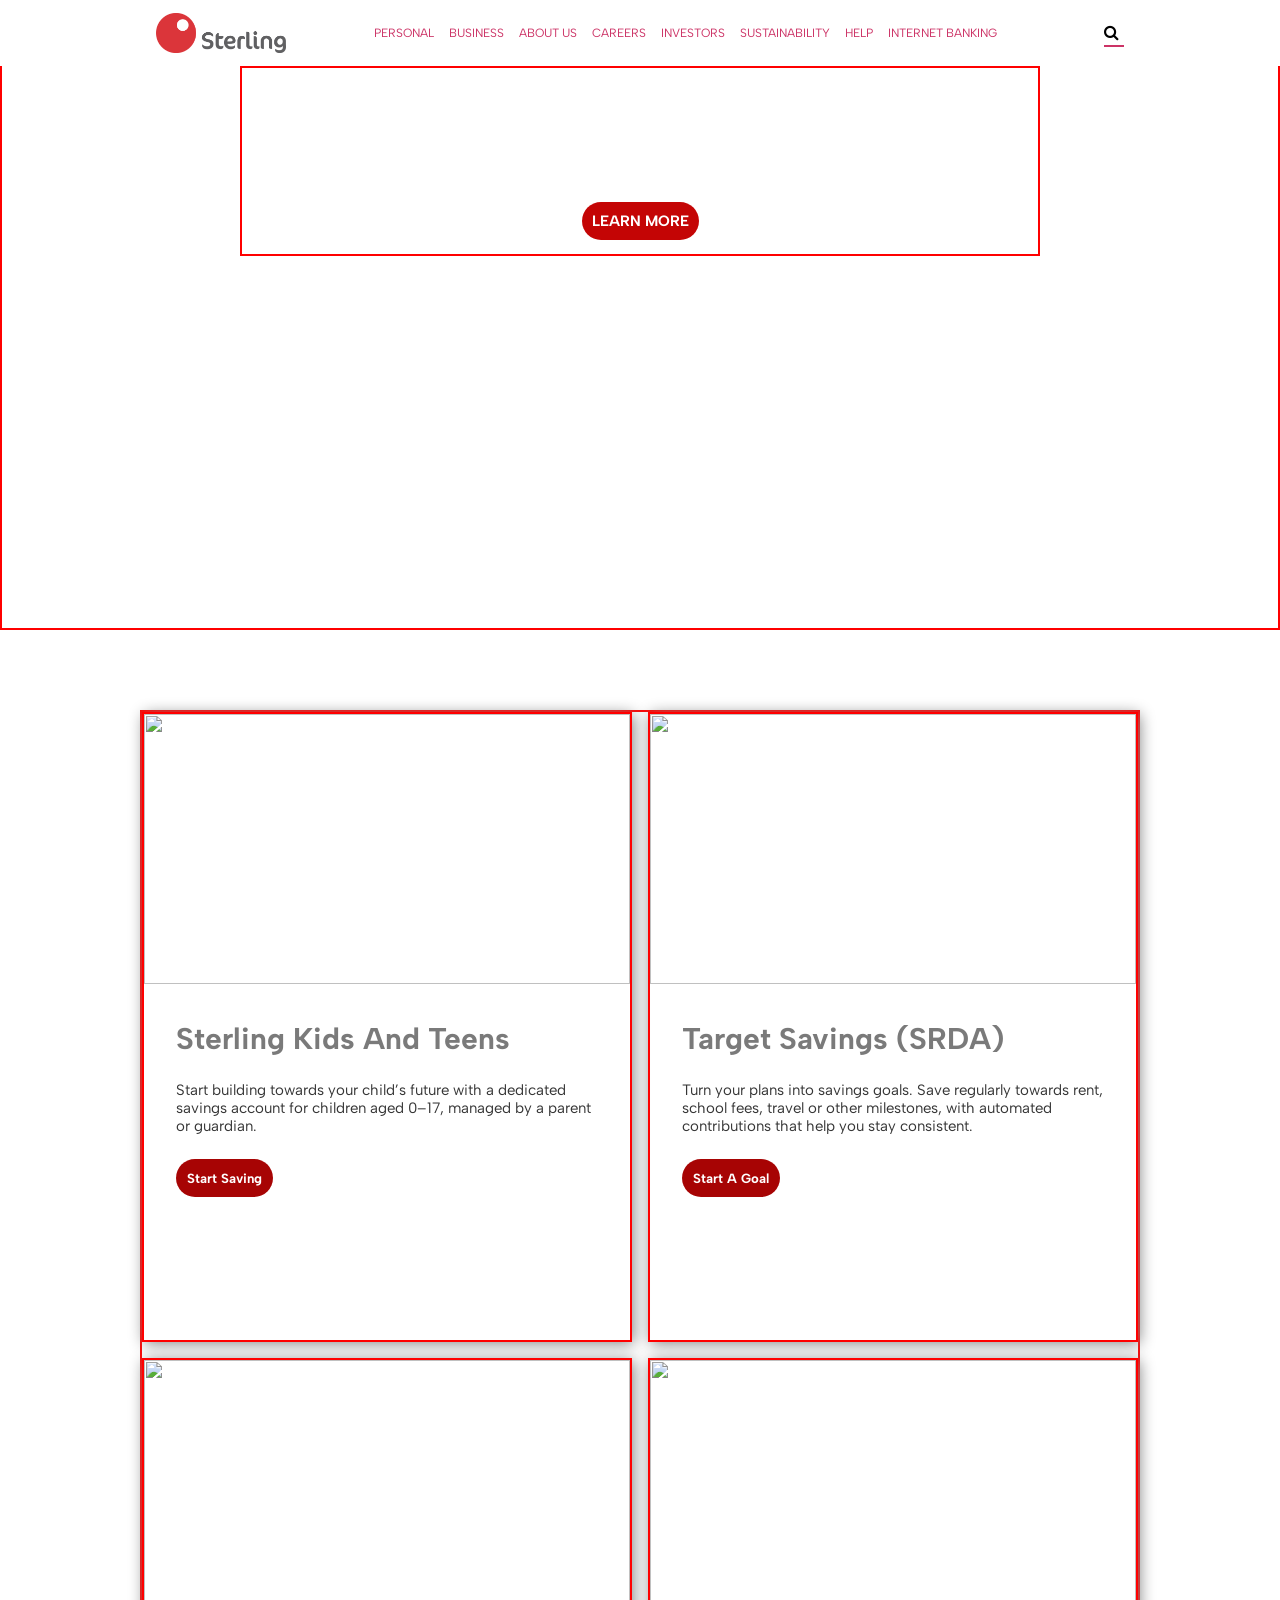
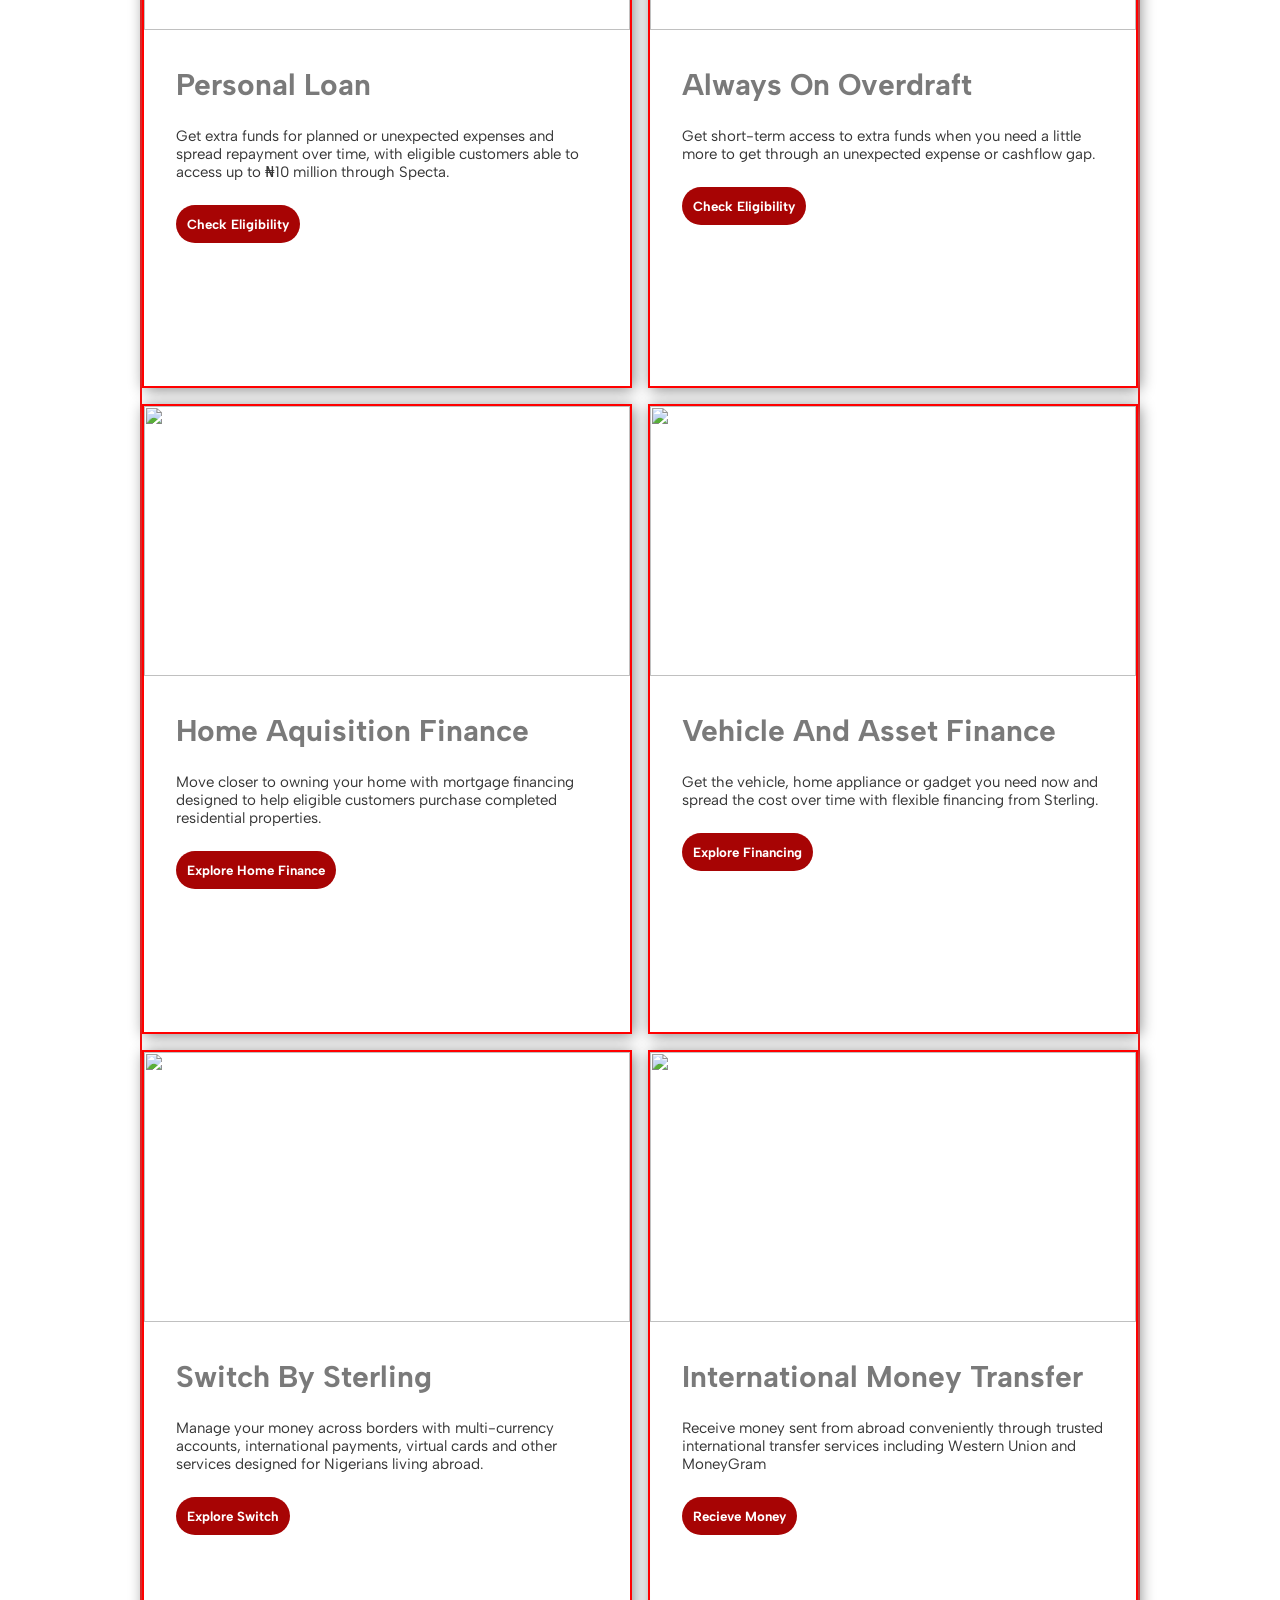
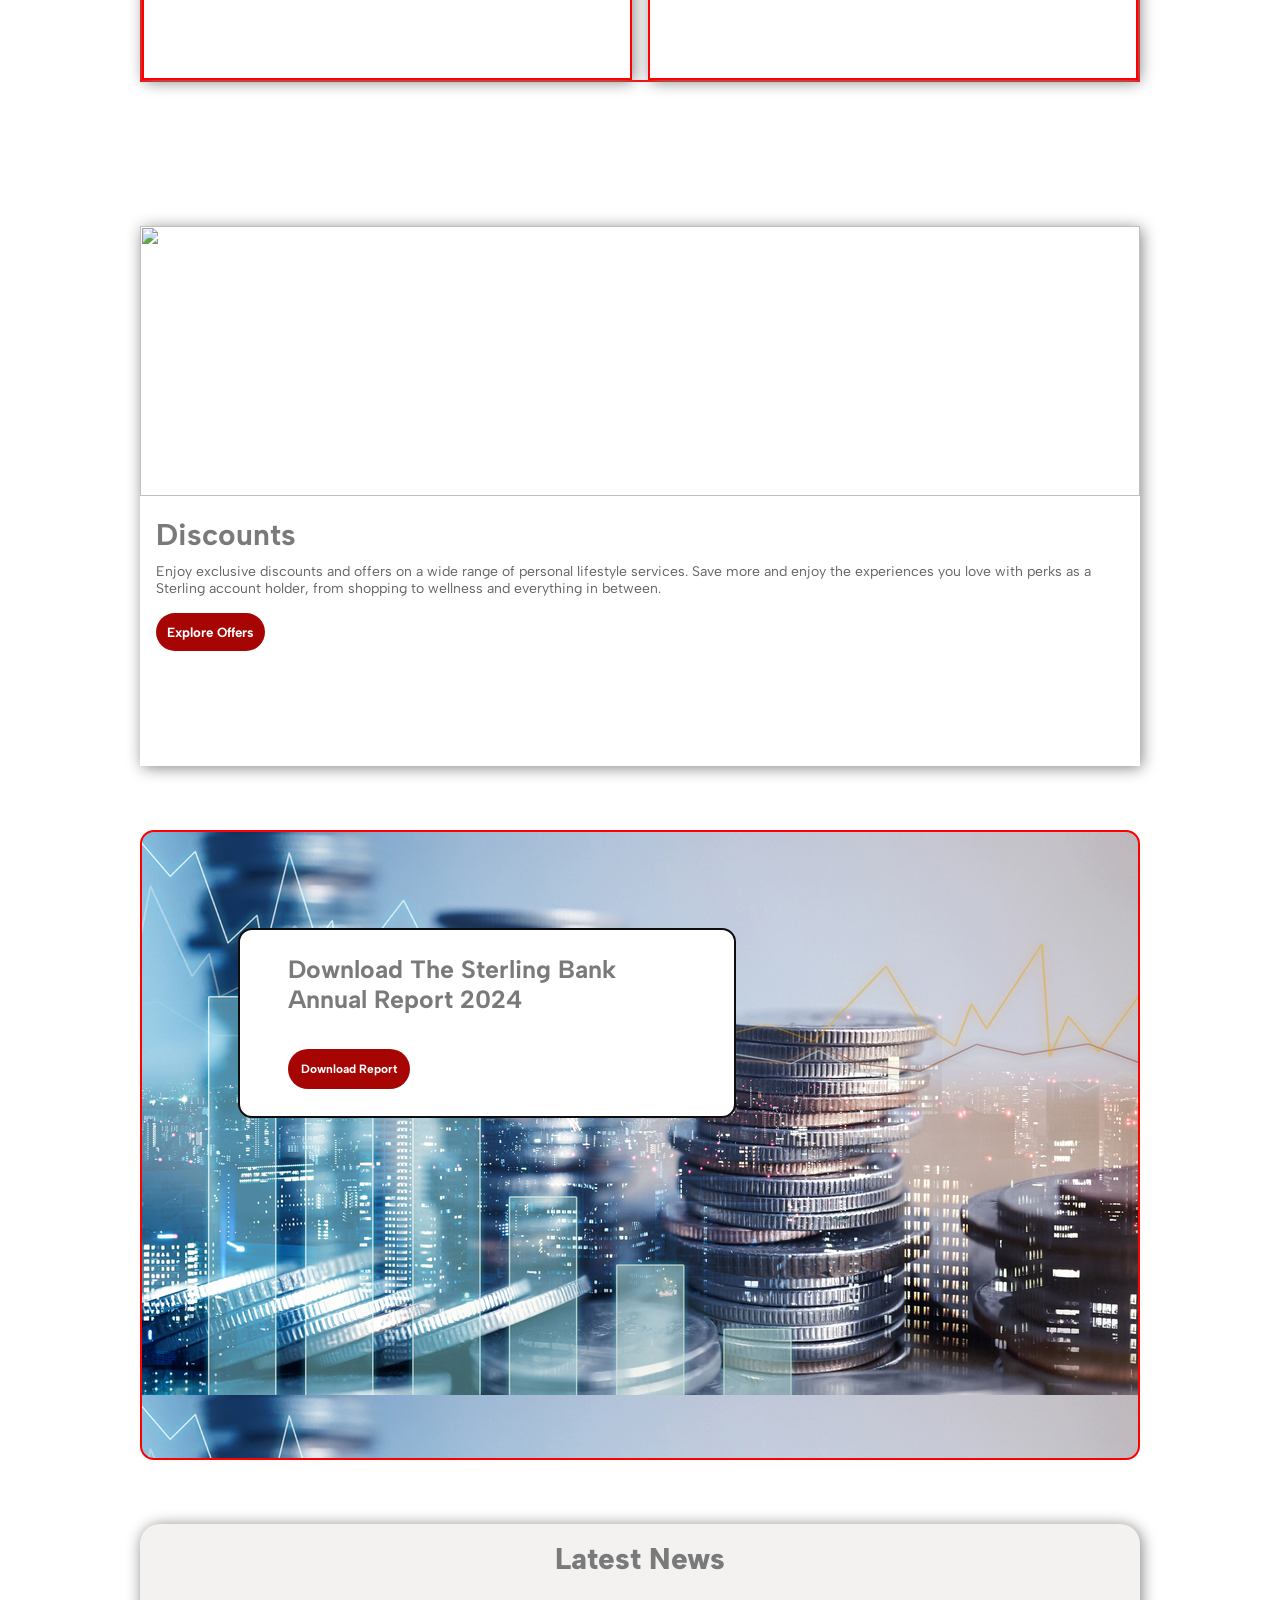
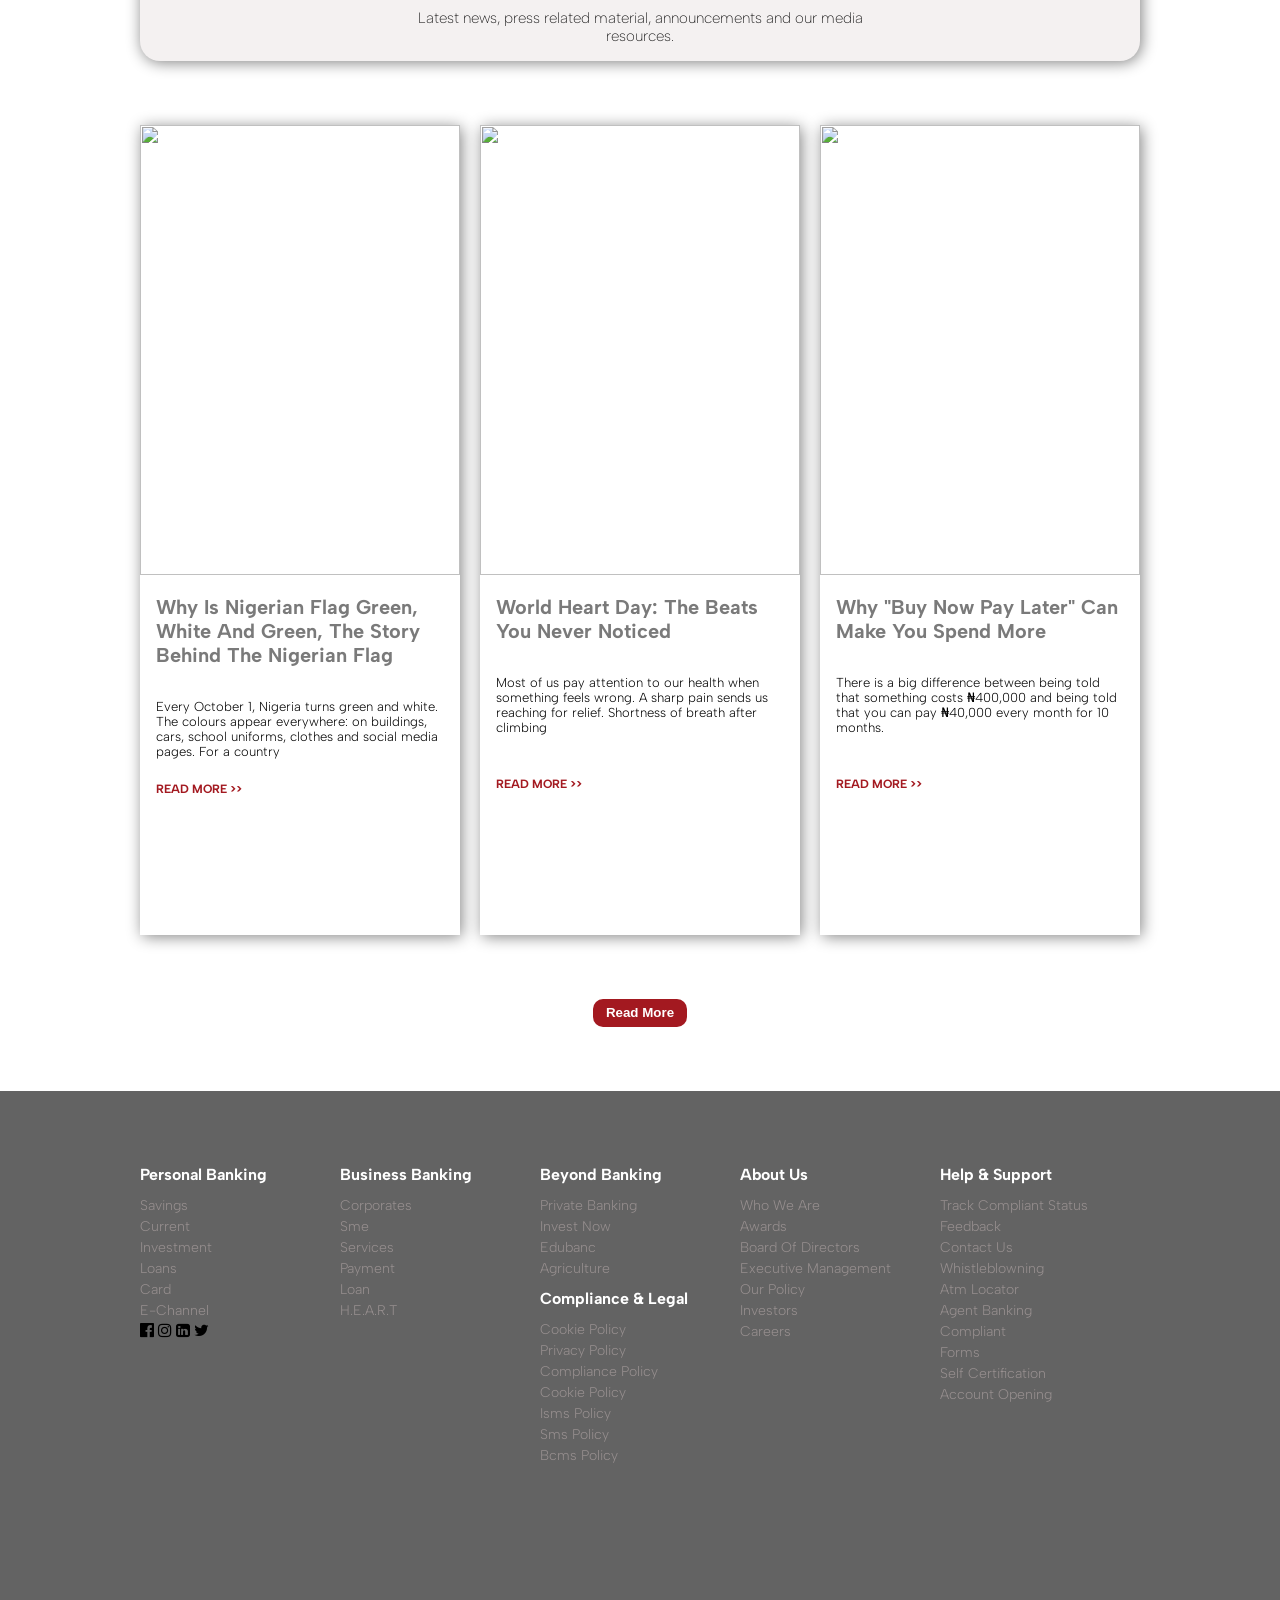
==== personal.html @ a0faf755 "updated" ====
<!DOCTYPE html>
<html lang="en">
<head>
    <meta charset="UTF-8">
    <meta name="viewport" content="width=device-width, initial-scale=1.0">
    <title>Personal</title>
    <link rel="stylesheet" href="styles.css">
    <link rel="stylesheet" href="https://cdnjs.cloudflare.com/ajax/libs/font-awesome/4.7.0/css/font-awesome.min.css">
</head>
<body>
    <!-- navbar -->

    
    <nav>
        <div class="innerNav genLayout">
            <img src="./image/SterlingLogo-2048x631.png" alt="logo">

            <!-- harmburger code -->
            <label for="toggle" class="hamburger">&#9776;</label>
            <input type="checkbox" id="toggle">

            <div class="nav-right">

                <div class="navItems">
                    <a href="personal.html">personal</a>
                    <a href="#">business</a>
                    <a href="#">about us</a>
                    <a href="#">careers</a>
                    <a href="#">investors</a>
                    <a href="#">sustainability</a>
                    <a href="#">help</a>
                    <a href="#">internet banking</a>
                </div>

                <div class="search">
                    <i class="fa fa-search" aria-hidden="true"></i>
                    <input type="search">
                </div>

            </div>
        </div>
    </nav>
    <!-- main -->


   <section class="secOne">

     <div class="heroOne genLayout">
        <div class="heroOneContent">
           <h1>enjoy the simple life</h1>
           <p>your banking experience should be quick,<br>
             convenient and secure</p>

           <button>learn more</button>
        </div>

       
    </div>

   </section>

   <section class="secTwo">

    <div class="cardOPtions genLayout cast">

        <div class="card">
            <img src="https://sterling.ng/wp-content/uploads/2025/07/iCANSave.jpg" alt="">

            <div class="cardContent">
                <h3>sterling kids and teens</h3>

                <p>Start building towards your child’s future with a dedicated savings account for children aged 0–17, managed by a parent or guardian.</p>

                <button>start saving</button>
            </div>

        </div>

        <div class="card">
            <img src="https://sterling.ng/wp-content/uploads/2026/03/Transparent_savings_jar_with_coins_e970bd3928.jpeg" alt="">
            
            <div class="cardContent">
                <h3>target savings (SRDA)</h3>

                <p>Turn your plans into savings goals. Save regularly towards rent, school fees, travel or other milestones, with automated contributions that help you stay consistent.</p>

                <button>start a goal</button>
            </div>

        </div>

        <div class="card">
            <img src="https://sterling.ng/wp-content/uploads/2026/01/Frame-11-2.jpg" alt="">
            <div class="cardContent">
                <h3>personal loan</h3>

                <p>Get extra funds for planned or unexpected expenses and spread repayment over time, with eligible customers able to access up to ₦10 million through Specta.</p>

                <button>check eligibility</button>
            </div>

        </div>

        <div class="card">
            <img src="https://sterling.ng/wp-content/uploads/2025/04/d1.jpg" alt="">
            <div class="cardContent">
                <h3>always on overdraft</h3>

                <p>Get short-term access to extra funds when you need a little more to get through an unexpected expense or cashflow gap.</p>

                <button>check eligibility</button>
            </div>

        </div>

        <div class="card">
            <img src="https://sterling.ng/wp-content/uploads/2026/02/Whisk_309e7799d90e428a4ab41340d50c246bdr.jpeg" alt="">
            <div class="cardContent">
                <h3>home aquisition finance</h3>

                <p>Move closer to owning your home with mortgage financing designed to help eligible customers purchase completed residential properties.</p>

                <button>explore home finance</button>
            </div>

        </div>

        <div class="card">
            <img src="https://sterling.ng/wp-content/uploads/2026/08/Commercial_banner_home_appliance%E2%80%A6_202608031540.jpeg" alt="">
            <div class="cardContent">
                <h3>vehicle and asset finance</h3>

                <p>Get the vehicle, home appliance or gadget you need now and spread the cost over time with flexible financing from Sterling.</p>

                <button>explore financing</button>
            </div>

        </div>

        <div class="card">
            <img src="https://sterling.ng/wp-content/uploads/2020/09/Switch-sterling-1536x1111.jpg" alt="">
            <div class="cardContent">
                <h3>switch by sterling</h3>

                <p>Manage your money across borders with multi-currency accounts, international payments, virtual cards and other services designed for Nigerians living abroad.</p>

                <button>explore switch</button>
            </div>

        </div>

        <div class="card">
            <img src="https://sterling.ng/wp-content/uploads/2020/05/diaspora_img-01.jpg" alt="">
            <div class="cardContent">
                <h3>international money transfer</h3>
                <p>Receive money sent from abroad conveniently through trusted international transfer services including Western Union and MoneyGram</p>

                <button>recieve money</button>
            </div>

        </div>


    </div>

   </section>

   <section class="secThree">

    <div class="singleCard genLayout">

        <img src="https://sterling.ng/wp-content/uploads/2024/10/shutterstock_2067399263-1-2048x974.jpg" alt="">

        <div class="singleCardContent">
            <h3>discounts</h3>
            <p>Enjoy exclusive discounts and offers on a wide range of personal lifestyle services. Save more and enjoy the experiences you love with perks as a Sterling account holder, from shopping to wellness and everything in between.</p>

            <button>explore offers</button>
        </div>
    </div>
   </section>
    
    <section class="secFour">

            <div class="secFourContent">

                <h2>download the sterling bank <br> annual report 2024</h2>

               <button>download report</button>

            </div> 
        
    </section>

    <section class="secFive">
        <div class="secFiveContent genLayout">
            <h3>latest news</h3>

            <p>Latest news, press related material, announcements and our media <br> resources.</p>

        </div>
    </section>

    <section class="secSix">
        <div class="gridContainer genLayout">
            <div class="gridCard">

                <img src="https://sterling.ng/wp-content/uploads/2026/10/Why-Is-Nigerias-Flag-Green-White-and-Green-The-Story-Behind-the-Nigerian-Flag.png" alt="">

                <div class="gridCardContent">
                    <h3>why is nigerian flag green, white and green, the story behind the nigerian flag</h3>

                    <p>Every October 1, Nigeria turns green and white. The colours appear everywhere: on buildings, cars, school uniforms, clothes and social media pages. For a country</p><br>

                    <a href="">read more >></a>

                </div>
            </div>

            <div class="gridCard">

                <img src="https://sterling.ng/wp-content/uploads/2026/09/World-Heart-Day-The-Beats-You-Never-Notice.png" alt="">

                <div class="gridCardContent">
                    <h3>world heart day: the beats you never noticed</h3>

                    <p>Most of us pay attention to our health when something feels wrong. A sharp pain sends us reaching for relief. Shortness of breath after climbing</p><br><br>

                    <a href="">read more >></a>

                </div>
            </div>

            <div class="gridCard">

                <img src="https://sterling.ng/wp-content/uploads/2026/09/Smartphone-laptop-and-sneakers-displayed-on-stacked-payment-layers-representing-how-multiple-Buy-Now-Pay-Later-instalments-can-add-up-over-time.png" alt="">

                <div class="gridCardContent">
                    <h3>why "buy now pay later" can make you spend more</h3>

                    <p>There is a big difference between being told that something costs ₦400,000 and being told that you can pay ₦40,000 every month for 10 months.</p><br><br>

                    <a href="">read more >></a>

                </div>
            </div>

              
        </div>

                <div class="button">
                     
                    <button>read more</button>


                </div>
        
    </section>

    <footer class="footerr">

        <div class="footerrContainer genLayout">

            <div class="footerContent">
                <h4>personal banking</h4>

                <a href="">savings</a>
                <a href="">current</a>
                <a href="">investment</a>
                <a href="">loans</a>
                <a href="">card</a>
                <a href="">e-channel</a>
                        <div class="icon">
                            <span><i class="fa fa-facebook-official" aria-hidden="true"></i></span>
                            <span><i class="fa fa-instagram" aria-hidden="true"></i></span>
                            <span><i class="fa fa-linkedin-square" aria-hidden="true"></i></span>
                            <span><i class="fa fa-twitter" aria-hidden="true"></i></span>
                        </div>
            </div>

            
            <div class="footerContent">
                <h4>business banking</h4>
                
                <a href="">corporates</a>
                <a href="">sme</a>
                <a href="">services</a>
                <a href="">payment</a>
                <a href="">loan</a>
                <a href="">h.e.a.r.t</a>
                
            </div>

            
            <div class="footerContent">
                <h4>beyond banking</h4>
                
                <a href="">private banking</a>
                <a href="">invest now</a>
                <a href="">edubanc</a>
                <a href="">agriculture</a>
                
                <h4>compliance & legal</h4>

                <a href="">cookie policy</a>
                <a href="">privacy policy</a>
                <a href="">compliance policy</a>
                <a href="">cookie policy</a>
                <a href="">isms policy</a>
                <a href="">sms policy</a>
                <a href="">bcms policy</a>
            </div>

            
            <div class="footerContent">
                <h4>about us</h4>
                
                <a href="">who we are</a>
                <a href="">awards</a>
                <a href="">board of directors</a>
                <a href="">executive management</a>
                <a href="">our policy</a>
                <a href="">investors</a>
                <a href="">careers</a>
               
                
            </div>

            
            <div class="footerContent">
                <h4>help & support</h4>
                
                <a href="">track compliant status</a>
                <a href="">feedback</a>
                <a href="">contact us</a>
                <a href="">whistleblowning</a>
                <a href="">atm locator</a>
                <a href="">agent banking</a>
                <a href="">compliant</a>
                <a href="">forms</a>
                <a href="">self certification</a>
                <a href="">account opening</a>
                
            </div>
        </div>

    </footer>
</body>
</html>
---- styles.css ----
@import url('https://fonts.googleapis.com/css2?family=Albert+Sans:ital,wght@0,100..900;1,100..900&display=swap');


* {
    margin: 0;
    padding: 0;
    box-sizing: border-box;
    font-family: "Albert Sans", sans-serif;
}

nav {
    background-color: #fff;
    position: fixed;
    width: 100%;
    z-index: 1;
}

.innerNav {
    padding: 0.8rem 1rem;
    display: flex;
    align-items: center;
    justify-content: space-between;
}

.innerNav>img {
    width: 130px;
}

.genLayout {
    max-width: 1000px;
    margin: auto;
}

.navItems {
    /* border: 2px solid; */
    display: flex;
    align-items: center;
    gap: 15px;
}

.navItems>a {
    text-decoration: none;
    text-transform: uppercase;
    font-size: 12px;
    color: #c36;
}

.search {
    border-bottom: 2px solid #c36;
    /* border: 2px solid #c36\; */
    display: flex;
    width: 20px;
    gap: 5px;
    align-items: center;
}

.search:hover {
    width: 13%;
    padding: 0 5px;
    border-radius: 30px;
}

.search>input {
    /* background-color: red; */
    width: 100%;
    padding: 0.3rem 1rem;
    border: none;
    outline: none;
}

/* styling fo0r hero section */

.sec-one {
    background-image: url(./image/shutterstock_522456049.jpg);
    background-repeat: no-repeat;
    background-size: cover;
    height: 100vh;
    padding-block: 5rem;
}

.hero {
    display: flex;
    justify-content: space-between;

}

.hero-content {
    width: 60%
}

.hero-content>h5 {
    font-size: 25px;
    font-weight: 600;
    line-height: 1.4em;
    color: #d92028;
}

.hero-content>h1 {
    font-size: 80px;
    color: #636363;
    font-weight: 900;
}

.hero-content>p {
    color: #7a7a7a;
    font-size: 16px;
    margin-bottom: 14.4px;
    width: 550px;
}

.hero-content>p>span {
    font-weight: 800;
}

.btn {
    background-color: #d92028;
    color: #fff;
    text-transform: uppercase;
    padding: 25px 25px;
    border-radius: 50px;
    border: none;
    font-size: 15px;
    font-weight: 700;
}



.hero>img,
.hero2>img {
    width: 400px;
    height: 80vh
}

/* section t5wo */


.sec-two {
    display: flex;
    justify-content: space-between;
    background-image: url(https://sterling.ng/wp-content/uploads/2026/02/clipboard-image-1770036547.jpg);
    background-repeat: no-repeat;
    background-size: cover;
    height: 100vh;
    padding-block: 2rem;
}

/* .sec-two > img { */
/* margin-left: 5rem */

.hero2 {
    display: flex;
    justify-content: space-between;
    /* margin-left: 5rem; */
}



.hero2-content {
    width: 60%;
    /* margin: 5rem; */

}

.hero2-content>h1 {
    font-size: 80px;
    color: #636363;
    font-weight: 900;
}

.hero2-content>p {
    color: #7a7a7a;
    font-size: 16px;
    margin: 14px 14px;
    width: 550px;
}

/* styling for section three */

.sec-three {
    padding-block: 4rem;
    background-color: #a31920;
}

.banking-options {
    display: flex;
    justify-content: space-between;
    align-items: center;
}

.banking-option-content {
    color: #fff;
}

.banking-option-content>h2 {
    font-size: 1.6rem;
    font-weight: 500;
}

.banking-option-content>p {
    font-weight: 400;
    margin: 1rem 0;
}

.banking-option-content>button {
    width: 50%;
    border: none;
    padding: .6rem 1rem;
    text-transform: uppercase;
    color: #fff;
    font-size: 14px;
    font-weight: 600;
    background-color: #d92028;
    border-radius: 12px;
}

.option-box {
    /* border: 2px solid; */
    width: 40%;
    display: grid;
    grid-template-columns: 1fr 1fr;
    /* grid-template-columns: repeat(2 1fr); */
    gap: 15px;
}

.box {
    background-color: #fff;
    height: 35vh;
    border-radius: 20px;
    display: flex;
    justify-content: center;
    align-items: center;
    gap: 7px;
    flex-direction: column;

}

.box>h5 {
    text-transform: capitalize;
}

.box>span {
    font-size: 48px;
}

/* footer styling */

.footer {
    padding-block: 4rem;
    background-color: #7a7a7a;

}

.footer-boxes {
    max-width: 1000px;
    margin: auto;
    display: grid;
    /* grid-template-columns: repeat(1fr 1fr 1fr 1fr 1fr 1fr); */
    display: flex;
    justify-content: space-between;
}

.boxes {
    display: flex;
    flex-direction: column;
    /* justify-content: space-between; */
    font-family: sans-serif;
}

.boxes>h4 {
    text-transform: uppercase;
    color: #eeeaea;
}

.boxes>a {
    text-decoration: none;
    color: #0b0b0b;
    text-transform: capitalize;
    font-size: 14px;
}

.box-three {
    gap: 1rem;
}

.box-one {
    gap: 10px;
}

.box-two {
    gap: 10px;
}

.box-four {
    gap: 10px;
}

.box-five {
    gap: 10px;
}

.box-one>.icon {
    display: flex;
    justify-content: space-evenly;
    font-size: 30px;
    color: #eeeaea;
}

.hamburger,
#toggle {
    display: none;
}

.nav-right {
    width: 750px;
    justify-content: space-between;
    display: flex;
    align-items: center;
}

/* section four */

.sec-four {
    background-image: url(https://sterling.ng/wp-content/uploads/2026/02/clipboard-image-1770036530.jpg);
    background-repeat: no-repeat;
    background-size: cover;
    padding-block: 5rem;
}

.grid-options {
    display: grid;
    gap: 20px;
    grid-template-columns: repeat(4, 1fr);
    /* border: 2px solid; */
}

.grid-card-option {
    border-radius: 3rem 2rem;
    box-shadow: .1rem .1rem 15px grey;
    /* height: 40vh; */
}

.grid-card-option:nth-child(even) {
    border-radius: 2rem 3rem;
}

.grid-card-option>img {
    width: 100%;
    height: 15vh;
    object-fit: cover;
    border-top-right-radius: 2rem;
    border-top-left-radius: 3rem;
}

.card-content {
    padding: .4rem 2rem;
}

.card-content>h1 {
    text-transform: capitalize;
    font-size: 15px;
}

.card-content>p {
    font-size: 10px;
    margin-block: .5rem;
}

.card-content>a {
    text-transform: uppercase;
    margin-bottom: 5rem;
    text-decoration: none;
    color: #a31920;
    font-weight: 800;
    font-size: 13px;
}


/* responsive code */


@media (min-width: 260px) and (max-width: 460px) {
    .nav-right {
        display: none;
        background-color: #ebe9e9;
        height: 65vh;
        width: 350px;
        position: absolute;
        top: 4rem;
        left: 0;
        padding: 1rem;
        flex-direction: column;
        align-items: start;
        border-bottom: 2px solid #a31920;
    }
    .navItems{
        flex-direction: column;
        align-items: start;
    }
    .navItems > a {
        border-bottom: 2px solid;
        padding-top: .5rem;
    }
    .search {
        margin-top: 1rem;
        width: 100%;
    }
    .search:hover {
        width: 100%;
    }

    .hamburger {
        display: block;
        font-size: 2rem;
    }

    #toggle:checked + .nav-right {
        display: block;
    }

    .hero {
        flex-direction: column;
        gap: 1rem;
        width: calc(100% - 40px);
    }

    .hero-content {
        width: 100%;
        text-align: center;
    }

    .hero-content>h5 {
        font-size: 14px;
        margin-block: 0.5rem;
    }

    .hero-content>h1 {
        font-size: 30px;
    }

    .hero-content>p {
        width: 100%;
        font-size: 14px;
        margin-block: 0.5rem;
    }

    .hero-content>p>span {
        font-weight: 600;
    }

    .hero > img {
        width: 100%;
        height: 50vh;
        margin-block: 1rem;
    }

    .banking-options {
        flex-direction: column;
        width: calc(100% - 40px);
    }

    .banking-option-content {
        width: 100%;
        text-align: center;
    }

    .banking-option-content>h2 {
        font-size: 1.2rem;
    }

    .banking-option-content>p {
        font-size: 14px;
    }

    .banking-option-content>button {
        width: 100%;
        margin-block: 2rem;
    }

    .option-box {
        width: 100%;
    }

    .box {
        height: 30vh;
    }

    .grid-options {
        width: calc(100% - 40px);
        gap: 1rem;
        grid-template-columns: 1fr;
    }

    .hero2 {
        flex-direction: column;
        gap: 2rem;
        width: calc(100% - 40px);
    }

    .hero2-content {
        width: 100%;
        text-align: center;
    }

    .hero2-content > h1 {
        font-size: 30px;

    }

    .hero2 > img {
        width: 100%;
        height: 50vh;
    }

    .hero2-content > p {
        width: 100%;
        font-size: 14px;

    }
    .grid-card-option {
        height: 45vh;
    }
    .footer {

    }
    .footer-boxes {
        flex-direction: column;
        width: calc(100% - 40px);
        text-align: center;
        gap: 2rem;
    }
    .heroOneContent {
        text-align: center;
    }
    .cardOPtions {
        flex-direction: column;
        grid-template-columns: 1fr;
    }




}

.secOne {
    background-image: url(https://sterling.ng/wp-content/uploads/2020/04/website-sliders8.jpg);
    background-repeat: no-repeat;
    background-size: cover;
    height: 70vh;
    padding-block: 4rem;
    border: 2px solid red;
}
.heroOneContent{ 
   text-align: center;
   /* margin: 5rem 5rem; */
   margin: auto;
   line-height: 1.2;
   border: 2px solid red;
   width: 80%;
  
}


.heroOneContent > h1 {
    font-size: 60px;
    text-transform: capitalize;
    color: white;
    font-weight: 900;
}

.heroOneContent > p {
    font-size: 20px;
    text-transform: capitalize;
    color: white;
    font-family: sans-serif;
}

.heroOneContent > button {
    background-color: rgb(196, 5, 5);
    color: #fff;
    text-transform: uppercase;
    padding: 10px 10px;
    border-radius: 50px;
    border: none;
    font-size: 15px;
    font-weight: 700;
    margin: 14px 14px;
}

.secTwo {
    padding-block: 5rem;
}

.cardOptions {
    display: grid;
    grid-template-columns: repeat(2, 1fr);
    gap: 20px;
    border: 2px solid red;
    
}

.card {
    /* border-radius: 3rem 2rem; */
    box-shadow: .1rem .1rem 15px grey;
    border: 2px solid red;
    width: 100%;
    height: 70vh;

}
.card > img {
    width: 100%;
    height: 30vh;
    object-fit: cover;
    /* border-top-right-radius: 2rem; */
    /* border-top-left-radius: 3rem; */
}
.cast {
    border: 2px solid red;
    display: grid;
    grid-template-columns: repeat(2, 1fr);
    gap: 1rem;
    /* box-shadow: .1rem .1rem 15px grey; */
}

.cardContent {
    padding: 2rem 2rem;
}
.cardContent > h3 {
    text-transform: capitalize;
    font-size: 30px;
    color: #7a7a7a;
}
.cardContent > p {
    margin-block: 1.5rem;
    color: #353535;
    font-size: 15px;
}
.cardContent > button {
    border: none;
    border-radius: 20px;
    padding: .7rem .7rem;
    width: auto;
    color: white;
    text-transform: capitalize;
    font-weight: 700;
    background-color: rgb(167, 4, 4);
}
.secThree {
    padding-block: 4rem;
    
}
.singleCard {
    box-shadow: .1rem .1rem 15px grey;
    width: 100%;
    height: 60vh;
}
.singleCard > img {
    width: 100%;
    height: 30vh;
    object-fit: cover;
    
}
.singleCardContent {
    margin: 1rem 1rem;
}

.singleCardContent > h3 {
    text-transform: capitalize;
    font-size: 30px;
    color: #7a7a7a;
}
.singleCardContent > p {
    color: #636363;
    font-size: 14px;
    margin: 10px 10px 0 0;

}
.singleCardContent > button {
    border: none;
    border-radius: 20px;
    padding: .7rem .7rem;
    width: auto;
    color: white;
    text-transform: capitalize;
    font-weight: 700;
    background-color: rgb(167, 4, 4);
    margin: 1rem 0 0 0;
}
.secFour {
    background-image: url(./image/secFourimage.jpg);
    max-width: 1000px;
    margin: auto;
    border: 2px solid red;
    padding-block: 4rem;
    border-radius: 14px;
    height: 70vh;
}


.secFourContent {
    border: 2px solid rgb(14, 14, 14);
    width: 50%;
    margin: 2rem 0 0 6rem;
    background-color: white;
    border-radius: 14px;
   
}
.secFourContent > h2 {
    text-transform: capitalize;
    font-size: 25px;
    color: #7a7a7a;
    padding: 1rem 2rem 0 0;
    margin: .5rem 3rem;
}
.secFourContent > button {
     border: none;
     font-size: 12px;
    border-radius: 20px;
    padding: .8rem .8rem;
    margin: 1.7rem 3rem;
    width: auto;
    color: white;
    text-transform: capitalize;
    font-weight: 700;
    background-color: rgb(167, 4, 4);

}
.secFiveContent {
    margin-block: 4rem;
    background-color: rgb(244, 241, 241);
    border-radius: 20px;
    text-align: center;
    box-shadow: .1rem .1rem 15px grey;
    /* border: 2px solid red; */
}
.secFiveContent > h3 {
    font-size: 30px;
    color: #7a7a7a;
    text-transform: capitalize;
    padding-block: 1rem;
    font-weight: 800;
}
.secFiveContent > p {
    font-size: 15px;
    padding-block: 1rem;
    font-weight: 200;
}
.gridCard > img {
    width: 100%;
    height: 50vh;
}
.gridCard {
    width: 100%;
    height: 90vh;
    box-shadow: .1rem .1rem 15px grey;
}
.gridContainer {
    display: grid;
    grid-template-columns: repeat(3, 1fr);
    gap: 20px;
}
.gridCardContent {
    margin: 1rem 1rem;
}
.gridCardContent > h3 {
    text-transform: capitalize;
    color: #7a7a7a;
    font-size: 20px;
}
.gridCardContent > p {
    font-size: 13px;
    font-weight: 300;
    margin: 2rem 0 0 0;
}
.gridCardContent > a {
    text-decoration: none;
    color: #a31920;
    font-weight: 700;
    text-transform: uppercase;
    font-size: 12px;
}
.button {
    text-align: center;
    padding-block: 4rem;
}
.button > button {
    border: 2px solid red;
    padding: .4rem .8rem;
    text-transform: capitalize;
    border-radius: 10px;
    background-color: #a31920;
    color: white;
    border: none;
    font-family: sans-serif;
    font-weight: 600;
}
.footerr {
    background-color: #636363;
    height: 70vh;
    padding-block: 4rem;
}

.footerrContainer {
    display: grid;
    grid-template-columns: repeat(5, 1fr);
   
   
    
}

.footerContent {
   display: flex;
   flex-direction: column;
    
}
.footerContent > h4 {
    font-size: 16px;
    text-transform: capitalize;
    line-height: 2.5;
    color: white;
}
.footerContent > a {
    text-decoration: none;
    font-size: 14px;
    text-transform: capitalize;
    color: rgb(152, 144, 144);
    line-height: 1.5;
    font-weight: 300;
}
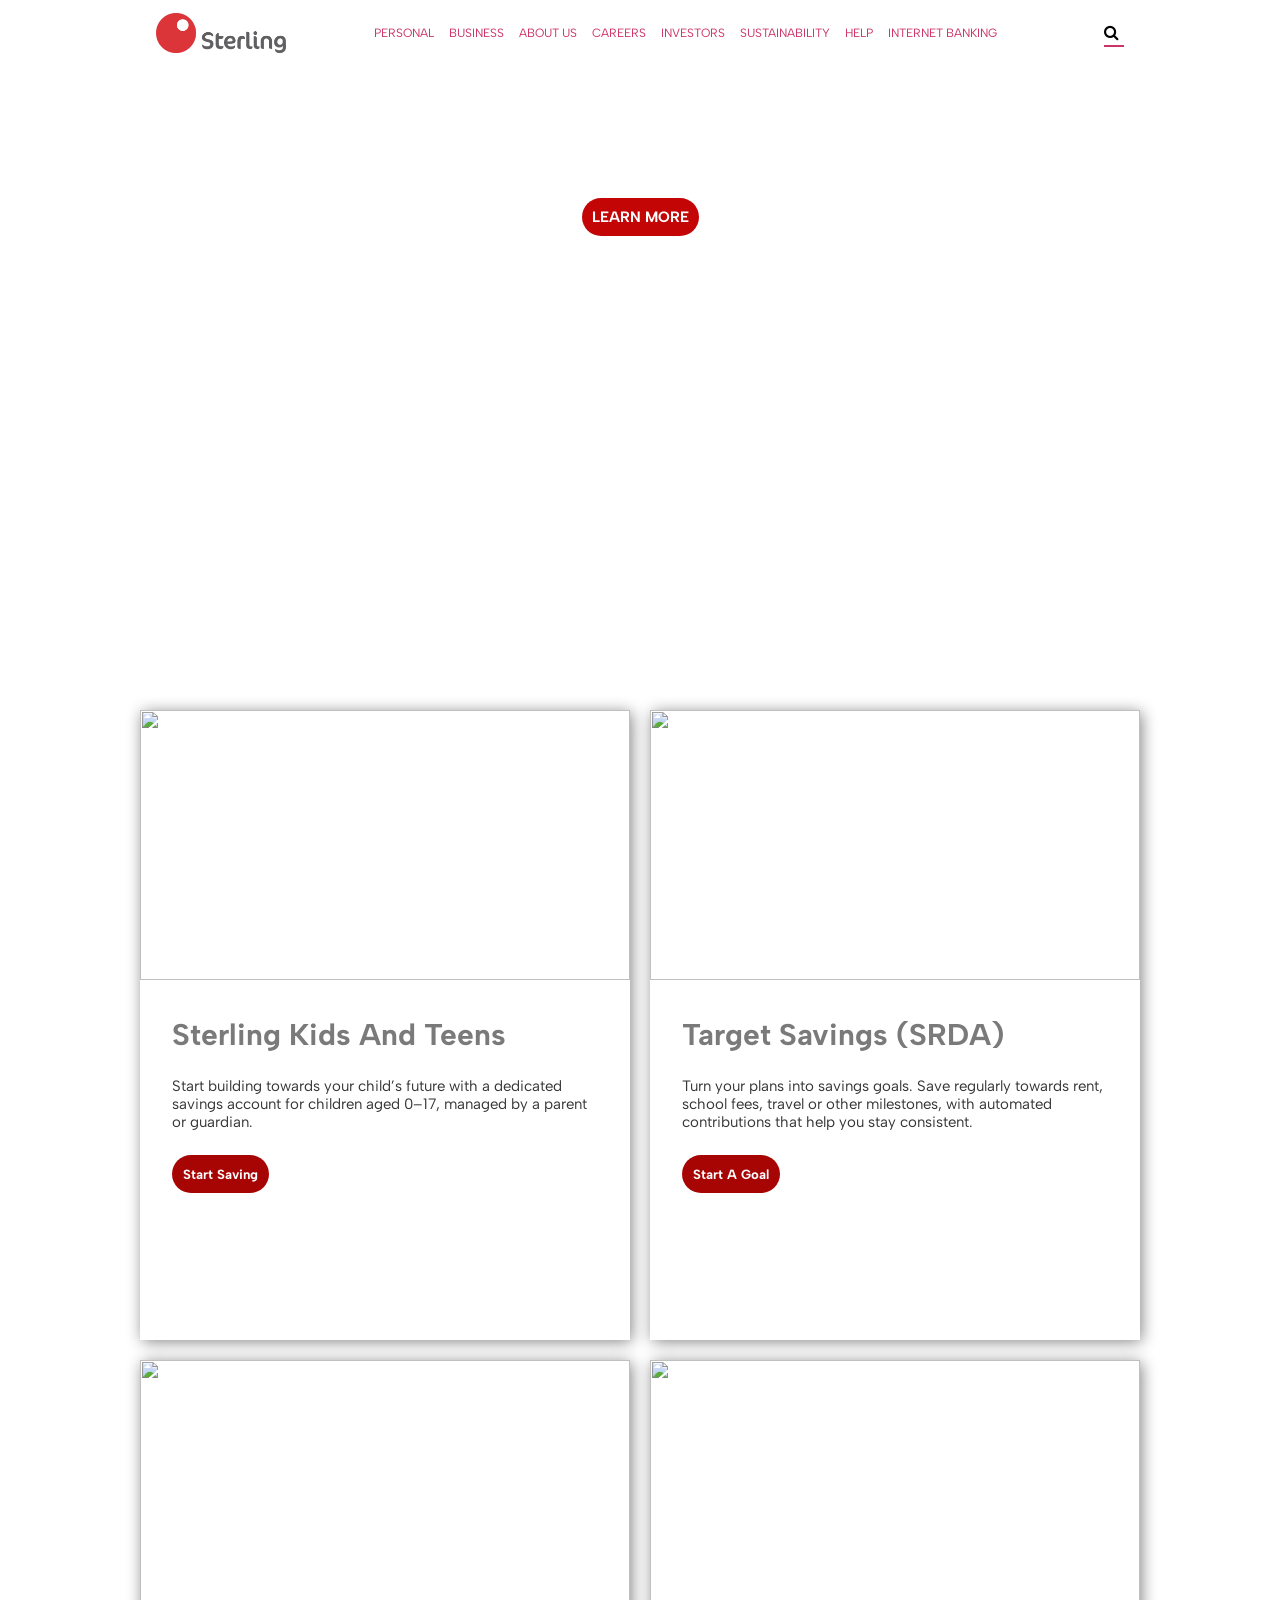
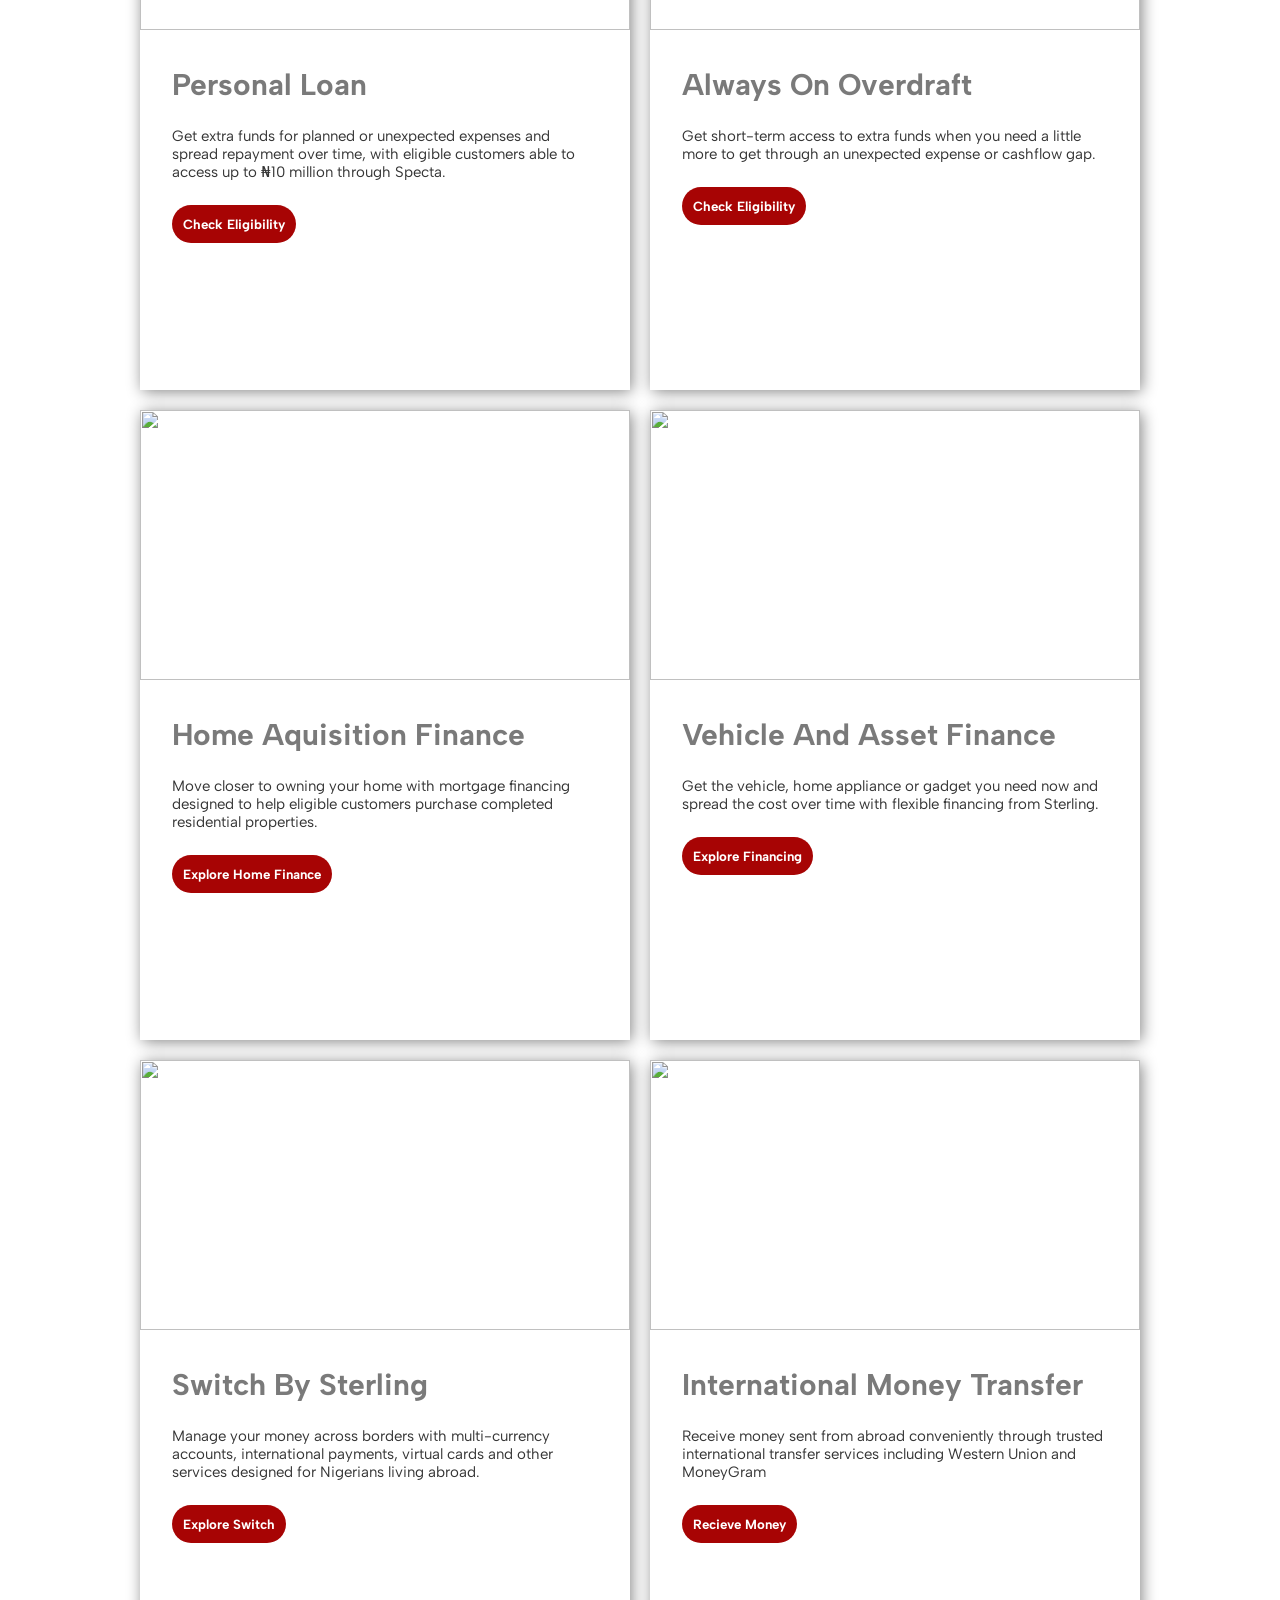
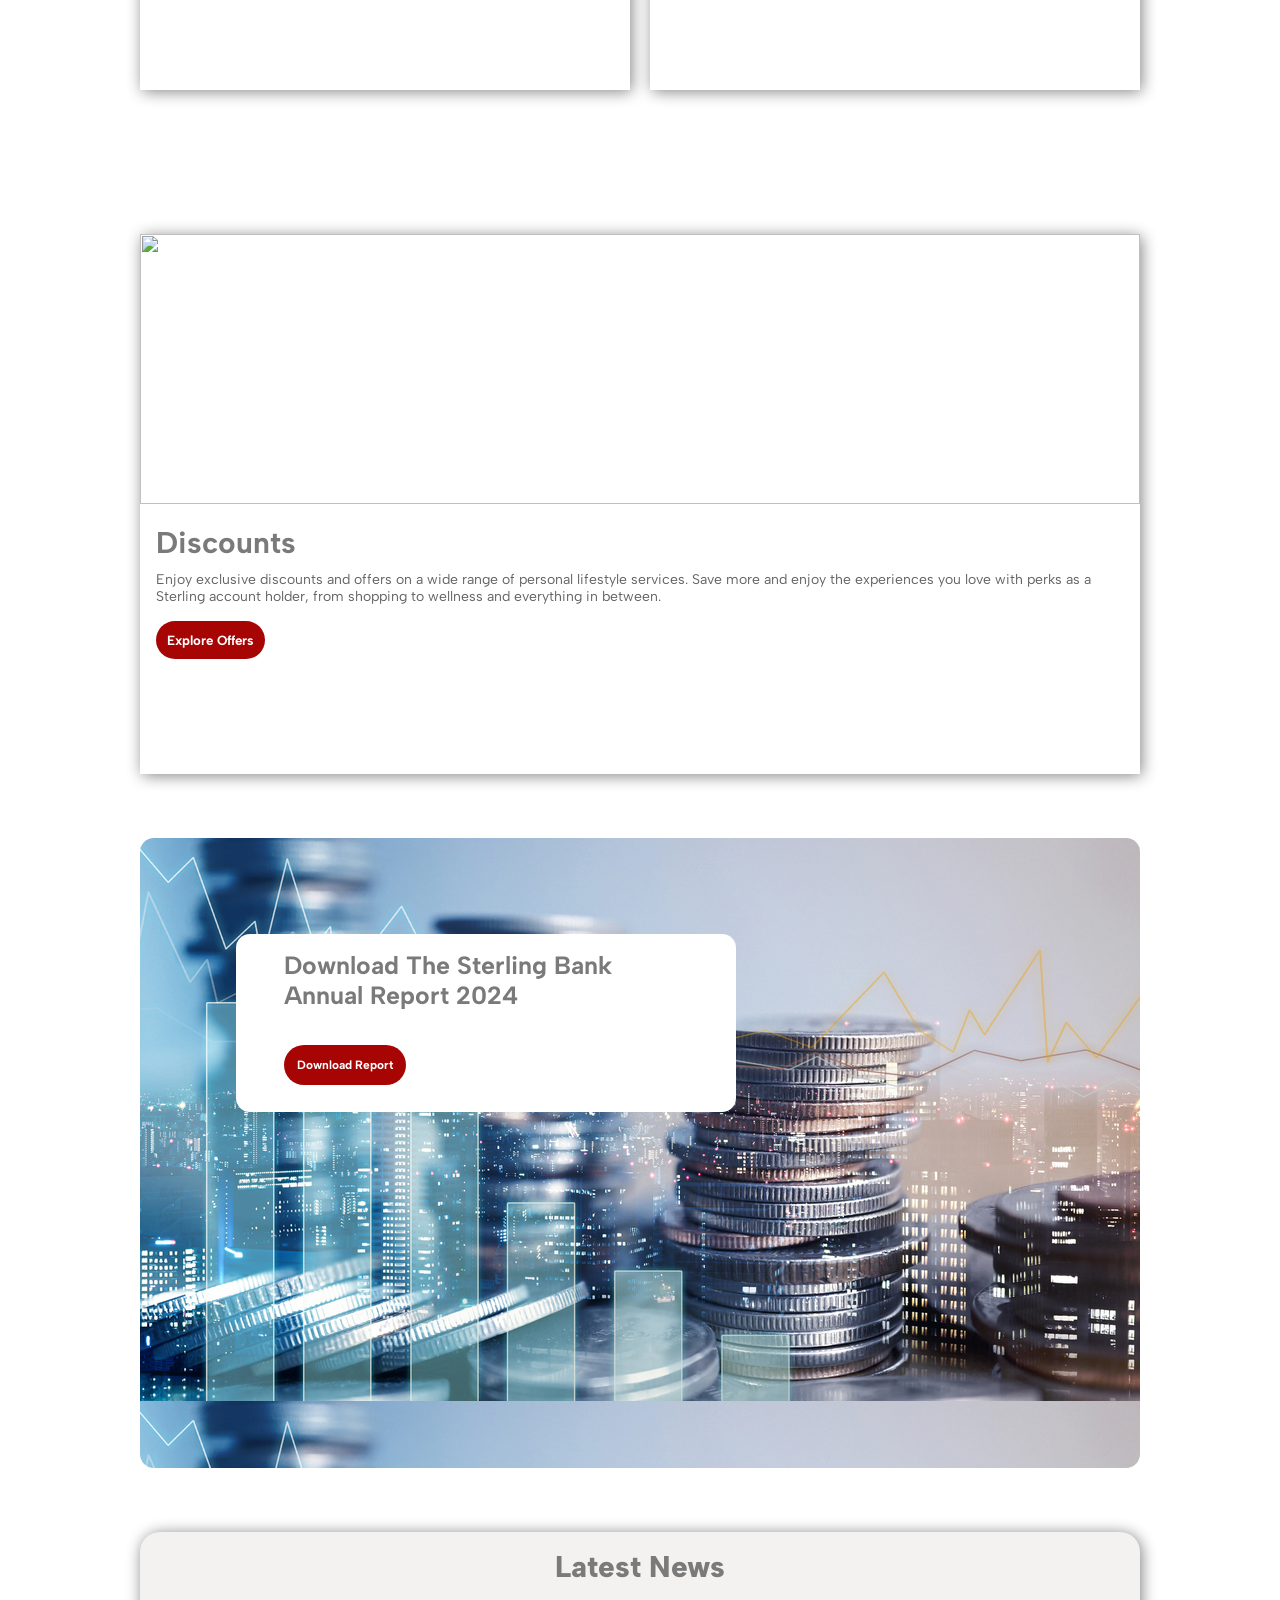
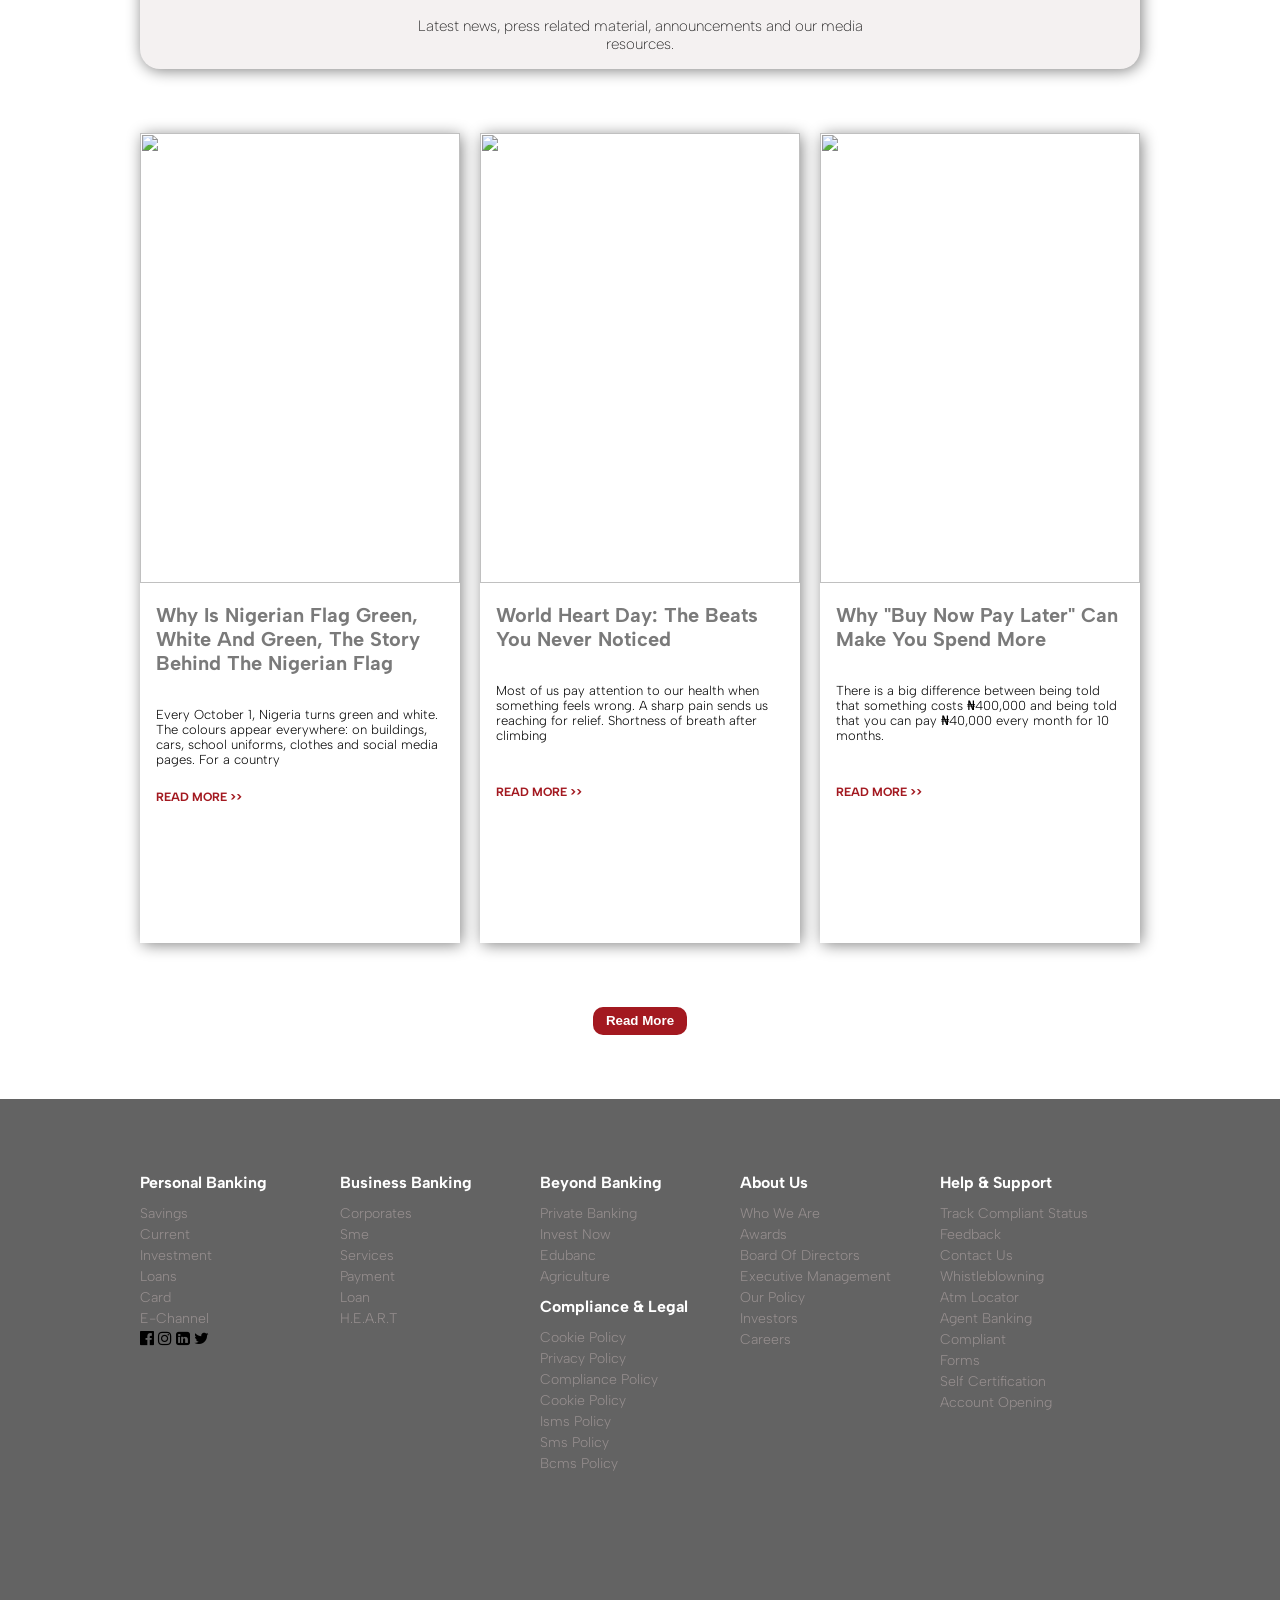
==== commit cce56219: "updated" ====
--- a/personal.html
+++ b/personal.html
@@ -61,7 +61,7 @@
 
    <section class="secTwo">
 
-    <div class="cardOPtions genLayout cast">
+    <div class="cardOPtions genLayout">
 
         <div class="card">
             <img src="https://sterling.ng/wp-content/uploads/2025/07/iCANSave.jpg" alt="">
--- a/styles.css
+++ b/styles.css
@@ -519,9 +519,7 @@
     .grid-card-option {
         height: 45vh;
     }
-    .footer {
-
-    }
+    
     .footer-boxes {
         flex-direction: column;
         width: calc(100% - 40px);
@@ -531,11 +529,16 @@
     .heroOneContent {
         text-align: center;
     }
-    .cardOPtions {
-        flex-direction: column;
-        grid-template-columns: 1fr;
-    }
-
+   .cardOPtions {
+    border: 2px solid red;
+    width: calc(100% - 40px);
+    grid-template-columns: 1fr;
+   }
+   .card {
+    background-color: blue;
+    /* width: 100%; */
+    height: 20vh;
+   }
 
 
 
@@ -547,14 +550,14 @@
     background-size: cover;
     height: 70vh;
     padding-block: 4rem;
-    border: 2px solid red;
+    /* border: 2px solid red; */
 }
 .heroOneContent{ 
    text-align: center;
    /* margin: 5rem 5rem; */
    margin: auto;
    line-height: 1.2;
-   border: 2px solid red;
+   /* border: 2px solid red; */
    width: 80%;
   
 }
@@ -590,19 +593,19 @@
     padding-block: 5rem;
 }
 
-.cardOptions {
+.cardOPtions {
     display: grid;
     grid-template-columns: repeat(2, 1fr);
     gap: 20px;
-    border: 2px solid red;
+    /* border: 2px solid red; */
     
 }
 
 .card {
     /* border-radius: 3rem 2rem; */
     box-shadow: .1rem .1rem 15px grey;
-    border: 2px solid red;
-    width: 100%;
+    /* border: 2px solid red; */
+    /* width: 100%; */
     height: 70vh;
 
 }
@@ -613,13 +616,7 @@
     /* border-top-right-radius: 2rem; */
     /* border-top-left-radius: 3rem; */
 }
-.cast {
-    border: 2px solid red;
-    display: grid;
-    grid-template-columns: repeat(2, 1fr);
-    gap: 1rem;
-    /* box-shadow: .1rem .1rem 15px grey; */
-}
+
 
 .cardContent {
     padding: 2rem 2rem;
@@ -689,7 +686,7 @@
     background-image: url(./image/secFourimage.jpg);
     max-width: 1000px;
     margin: auto;
-    border: 2px solid red;
+    /* border: 2px solid red; */
     padding-block: 4rem;
     border-radius: 14px;
     height: 70vh;
@@ -697,7 +694,7 @@
 
 
 .secFourContent {
-    border: 2px solid rgb(14, 14, 14);
+  
     width: 50%;
     margin: 2rem 0 0 6rem;
     background-color: white;
@@ -783,7 +780,7 @@
     padding-block: 4rem;
 }
 .button > button {
-    border: 2px solid red;
+    /* border: 2px solid red; */
     padding: .4rem .8rem;
     text-transform: capitalize;
     border-radius: 10px;
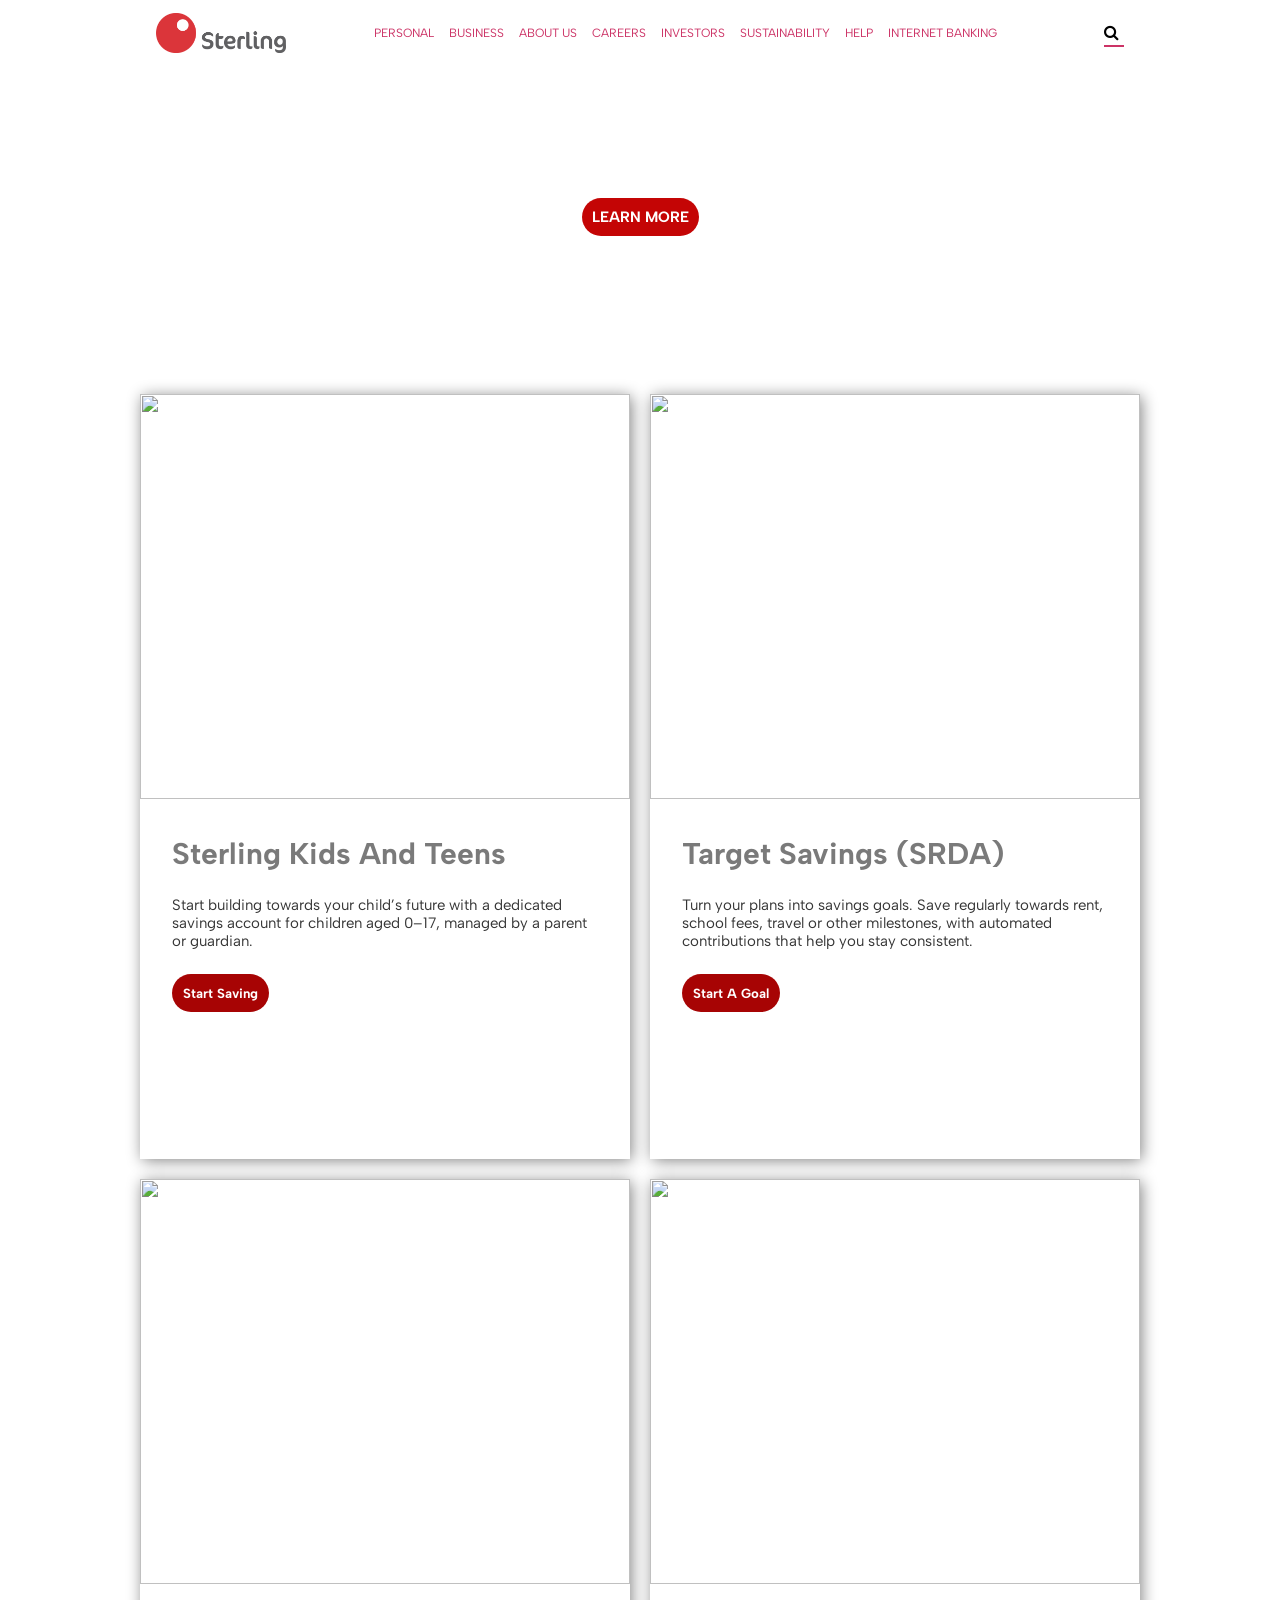
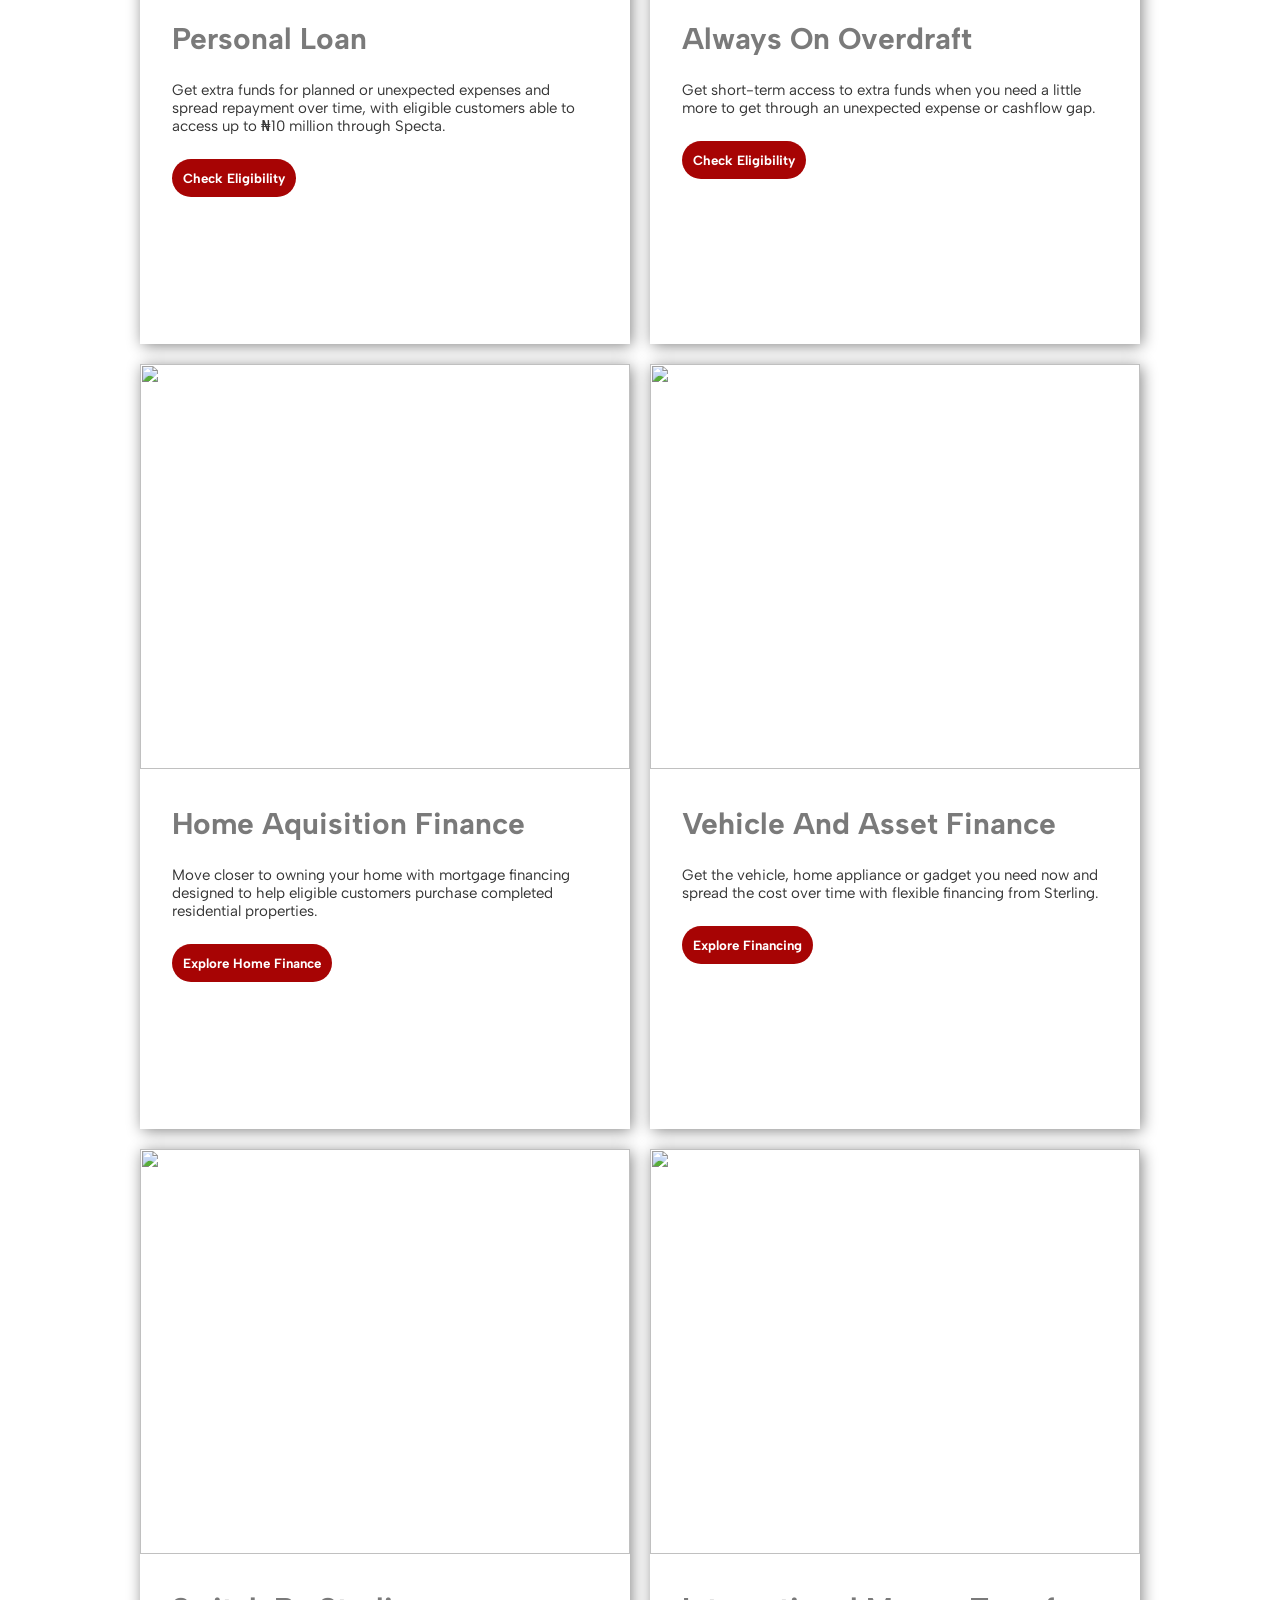
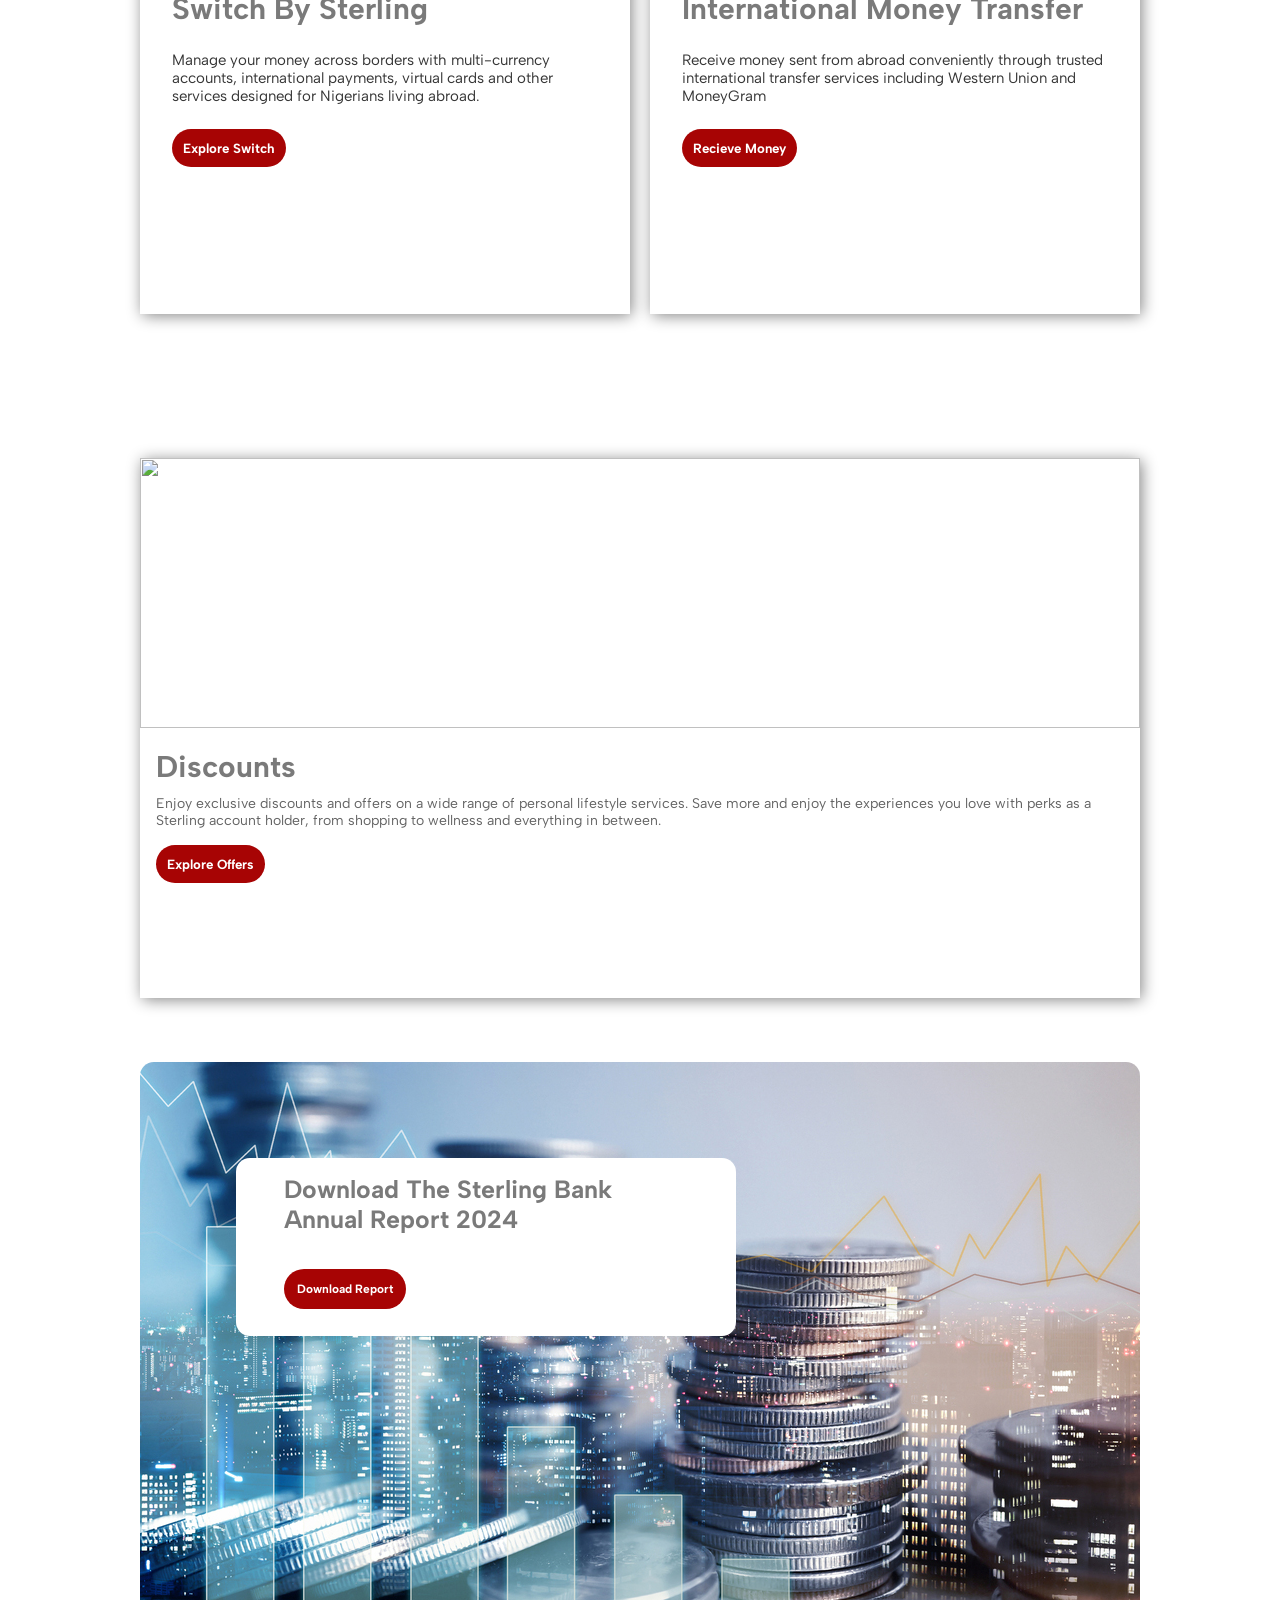
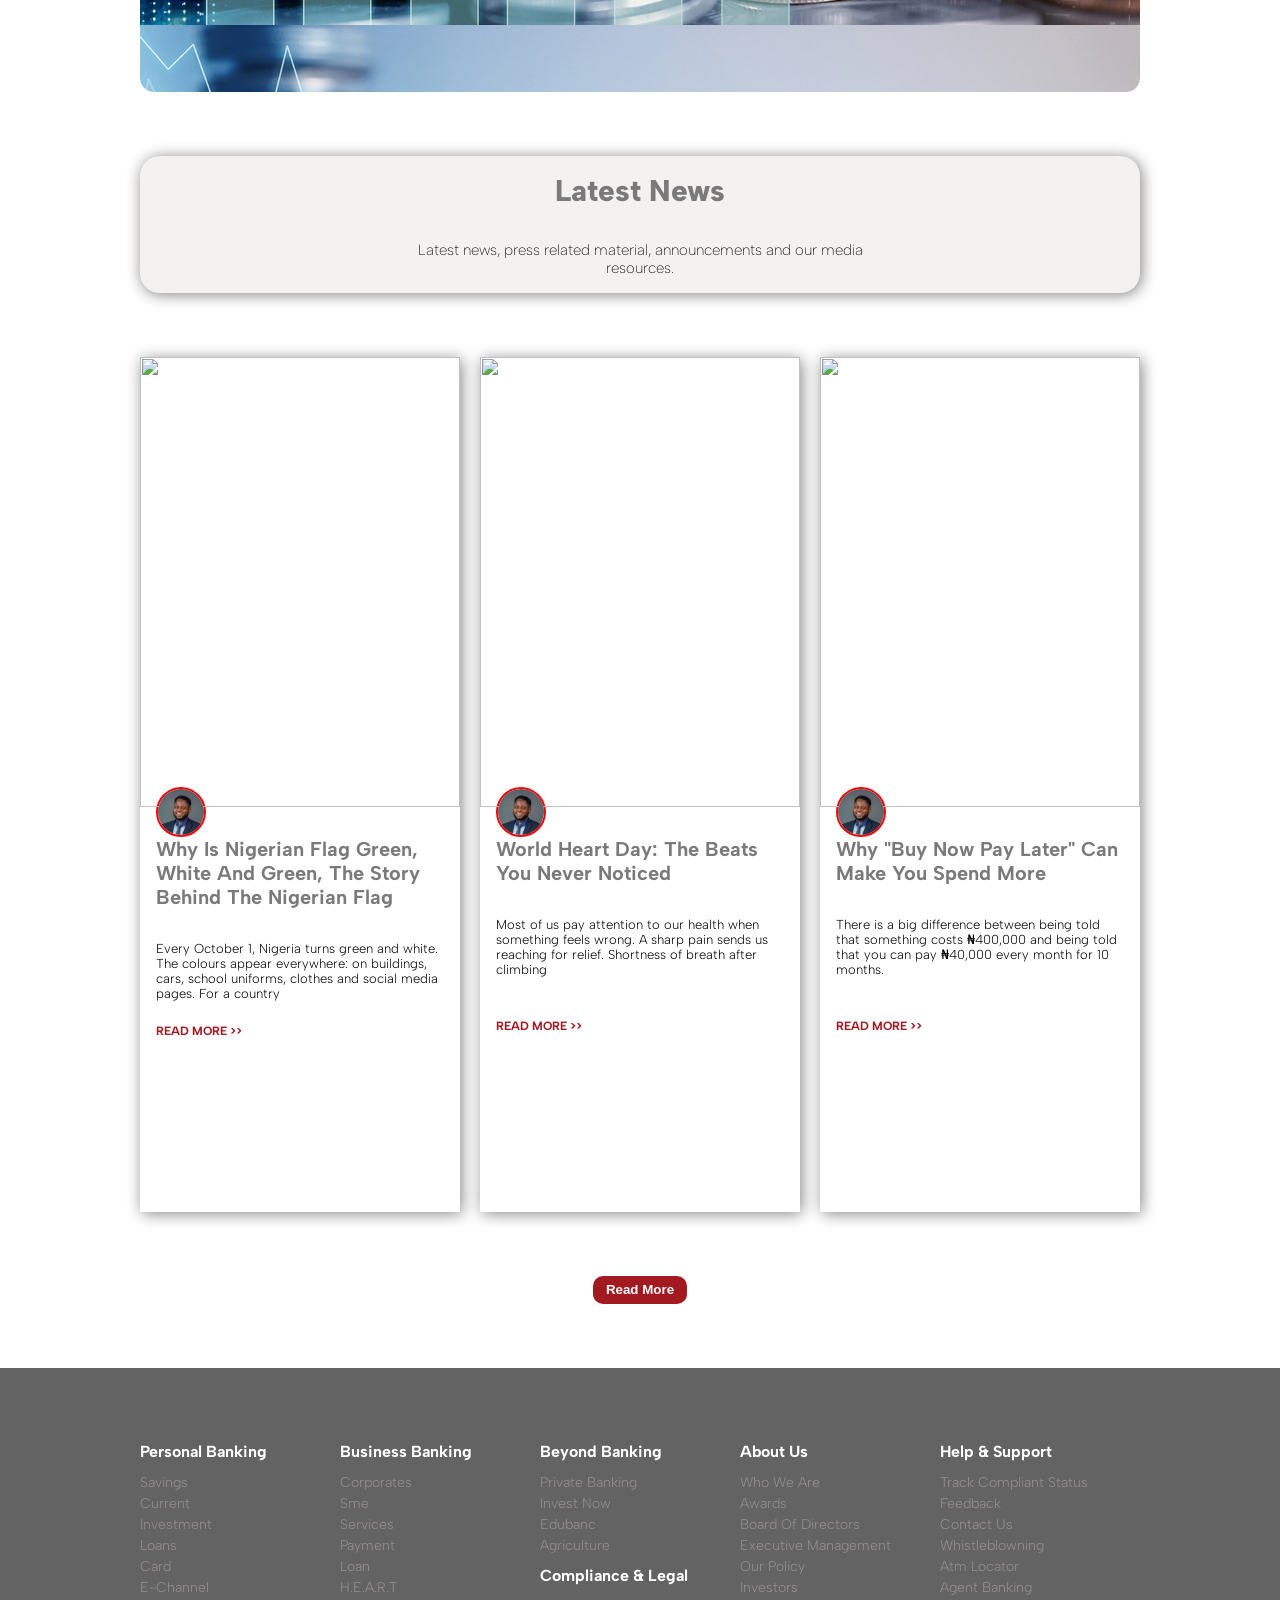
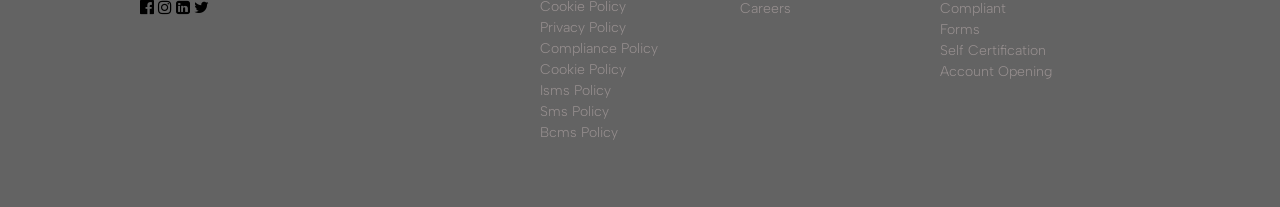
==== commit 71cc8710: "updated" ====
--- a/personal.html
+++ b/personal.html
@@ -1,5 +1,6 @@
 <!DOCTYPE html>
 <html lang="en">
+
 <head>
     <meta charset="UTF-8">
     <meta name="viewport" content="width=device-width, initial-scale=1.0">
@@ -7,10 +8,11 @@
     <link rel="stylesheet" href="styles.css">
     <link rel="stylesheet" href="https://cdnjs.cloudflare.com/ajax/libs/font-awesome/4.7.0/css/font-awesome.min.css">
 </head>
+
 <body>
     <!-- navbar -->
 
-    
+
     <nav>
         <div class="innerNav genLayout">
             <img src="./image/SterlingLogo-2048x631.png" alt="logo">
@@ -43,153 +45,166 @@
     <!-- main -->
 
 
-   <section class="secOne">
-
-     <div class="heroOne genLayout">
-        <div class="heroOneContent">
-           <h1>enjoy the simple life</h1>
-           <p>your banking experience should be quick,<br>
-             convenient and secure</p>
-
-           <button>learn more</button>
-        </div>
-
-       
-    </div>
-
-   </section>
-
-   <section class="secTwo">
-
-    <div class="cardOPtions genLayout">
-
-        <div class="card">
-            <img src="https://sterling.ng/wp-content/uploads/2025/07/iCANSave.jpg" alt="">
-
-            <div class="cardContent">
-                <h3>sterling kids and teens</h3>
-
-                <p>Start building towards your child’s future with a dedicated savings account for children aged 0–17, managed by a parent or guardian.</p>
-
-                <button>start saving</button>
-            </div>
-
-        </div>
-
-        <div class="card">
-            <img src="https://sterling.ng/wp-content/uploads/2026/03/Transparent_savings_jar_with_coins_e970bd3928.jpeg" alt="">
-            
-            <div class="cardContent">
-                <h3>target savings (SRDA)</h3>
-
-                <p>Turn your plans into savings goals. Save regularly towards rent, school fees, travel or other milestones, with automated contributions that help you stay consistent.</p>
-
-                <button>start a goal</button>
-            </div>
-
-        </div>
-
-        <div class="card">
-            <img src="https://sterling.ng/wp-content/uploads/2026/01/Frame-11-2.jpg" alt="">
-            <div class="cardContent">
-                <h3>personal loan</h3>
-
-                <p>Get extra funds for planned or unexpected expenses and spread repayment over time, with eligible customers able to access up to ₦10 million through Specta.</p>
-
-                <button>check eligibility</button>
-            </div>
-
-        </div>
-
-        <div class="card">
-            <img src="https://sterling.ng/wp-content/uploads/2025/04/d1.jpg" alt="">
-            <div class="cardContent">
-                <h3>always on overdraft</h3>
-
-                <p>Get short-term access to extra funds when you need a little more to get through an unexpected expense or cashflow gap.</p>
-
-                <button>check eligibility</button>
-            </div>
-
-        </div>
-
-        <div class="card">
-            <img src="https://sterling.ng/wp-content/uploads/2026/02/Whisk_309e7799d90e428a4ab41340d50c246bdr.jpeg" alt="">
-            <div class="cardContent">
-                <h3>home aquisition finance</h3>
-
-                <p>Move closer to owning your home with mortgage financing designed to help eligible customers purchase completed residential properties.</p>
-
-                <button>explore home finance</button>
-            </div>
-
-        </div>
-
-        <div class="card">
-            <img src="https://sterling.ng/wp-content/uploads/2026/08/Commercial_banner_home_appliance%E2%80%A6_202608031540.jpeg" alt="">
-            <div class="cardContent">
-                <h3>vehicle and asset finance</h3>
-
-                <p>Get the vehicle, home appliance or gadget you need now and spread the cost over time with flexible financing from Sterling.</p>
-
-                <button>explore financing</button>
-            </div>
-
-        </div>
-
-        <div class="card">
-            <img src="https://sterling.ng/wp-content/uploads/2020/09/Switch-sterling-1536x1111.jpg" alt="">
-            <div class="cardContent">
-                <h3>switch by sterling</h3>
-
-                <p>Manage your money across borders with multi-currency accounts, international payments, virtual cards and other services designed for Nigerians living abroad.</p>
-
-                <button>explore switch</button>
-            </div>
-
-        </div>
-
-        <div class="card">
-            <img src="https://sterling.ng/wp-content/uploads/2020/05/diaspora_img-01.jpg" alt="">
-            <div class="cardContent">
-                <h3>international money transfer</h3>
-                <p>Receive money sent from abroad conveniently through trusted international transfer services including Western Union and MoneyGram</p>
-
-                <button>recieve money</button>
-            </div>
-
-        </div>
-
-
-    </div>
-
-   </section>
-
-   <section class="secThree">
-
-    <div class="singleCard genLayout">
-
-        <img src="https://sterling.ng/wp-content/uploads/2024/10/shutterstock_2067399263-1-2048x974.jpg" alt="">
-
-        <div class="singleCardContent">
-            <h3>discounts</h3>
-            <p>Enjoy exclusive discounts and offers on a wide range of personal lifestyle services. Save more and enjoy the experiences you love with perks as a Sterling account holder, from shopping to wellness and everything in between.</p>
-
-            <button>explore offers</button>
-        </div>
-    </div>
-   </section>
-    
+    <section class="secOne">
+
+        <div class="heroOne genLayout">
+            <div class="heroOneContent">
+                <h1>enjoy the simple life</h1>
+                <p>your banking experience should be quick,<br>
+                    convenient and secure</p>
+
+                <button>learn more</button>
+            </div>
+
+
+        </div>
+
+    </section>
+
+    <section class="secTwo">
+
+        <div class="cardOPtions genLayout">
+
+            <div class="card">
+                <img src="https://sterling.ng/wp-content/uploads/2025/07/iCANSave.jpg" alt="">
+
+                <div class="cardContent">
+                    <h3>sterling kids and teens</h3>
+
+                    <p>Start building towards your child’s future with a dedicated savings account for children aged
+                        0–17, managed by a parent or guardian.</p>
+
+                    <button>start saving</button>
+                </div>
+
+            </div>
+
+            <div class="card">
+                <img src="https://sterling.ng/wp-content/uploads/2026/03/Transparent_savings_jar_with_coins_e970bd3928.jpeg"
+                    alt="">
+
+                <div class="cardContent">
+                    <h3>target savings (SRDA)</h3>
+
+                    <p>Turn your plans into savings goals. Save regularly towards rent, school fees, travel or other
+                        milestones, with automated contributions that help you stay consistent.</p>
+
+                    <button>start a goal</button>
+                </div>
+
+            </div>
+
+            <div class="card">
+                <img src="https://sterling.ng/wp-content/uploads/2026/01/Frame-11-2.jpg" alt="">
+                <div class="cardContent">
+                    <h3>personal loan</h3>
+
+                    <p>Get extra funds for planned or unexpected expenses and spread repayment over time, with eligible
+                        customers able to access up to ₦10 million through Specta.</p>
+
+                    <button>check eligibility</button>
+                </div>
+
+            </div>
+
+            <div class="card">
+                <img src="https://sterling.ng/wp-content/uploads/2025/04/d1.jpg" alt="">
+                <div class="cardContent">
+                    <h3>always on overdraft</h3>
+
+                    <p>Get short-term access to extra funds when you need a little more to get through an unexpected
+                        expense or cashflow gap.</p>
+
+                    <button>check eligibility</button>
+                </div>
+
+            </div>
+
+            <div class="card">
+                <img src="https://sterling.ng/wp-content/uploads/2026/02/Whisk_309e7799d90e428a4ab41340d50c246bdr.jpeg"
+                    alt="">
+                <div class="cardContent">
+                    <h3>home aquisition finance</h3>
+
+                    <p>Move closer to owning your home with mortgage financing designed to help eligible customers
+                        purchase completed residential properties.</p>
+
+                    <button>explore home finance</button>
+                </div>
+
+            </div>
+
+            <div class="card">
+                <img src="https://sterling.ng/wp-content/uploads/2026/08/Commercial_banner_home_appliance%E2%80%A6_202608031540.jpeg"
+                    alt="">
+                <div class="cardContent">
+                    <h3>vehicle and asset finance</h3>
+
+                    <p>Get the vehicle, home appliance or gadget you need now and spread the cost over time with
+                        flexible financing from Sterling.</p>
+
+                    <button>explore financing</button>
+                </div>
+
+            </div>
+
+            <div class="card">
+                <img src="https://sterling.ng/wp-content/uploads/2020/09/Switch-sterling-1536x1111.jpg" alt="">
+                <div class="cardContent">
+                    <h3>switch by sterling</h3>
+
+                    <p>Manage your money across borders with multi-currency accounts, international payments, virtual
+                        cards and other services designed for Nigerians living abroad.</p>
+
+                    <button>explore switch</button>
+                </div>
+
+            </div>
+
+            <div class="card">
+                <img src="https://sterling.ng/wp-content/uploads/2020/05/diaspora_img-01.jpg" alt="">
+                <div class="cardContent">
+                    <h3>international money transfer</h3>
+                    <p>Receive money sent from abroad conveniently through trusted international transfer services
+                        including Western Union and MoneyGram</p>
+
+                    <button>recieve money</button>
+                </div>
+
+            </div>
+
+
+        </div>
+
+    </section>
+
+    <section class="secThree">
+
+        <div class="singleCard genLayout">
+
+            <img src="https://sterling.ng/wp-content/uploads/2024/10/shutterstock_2067399263-1-2048x974.jpg" alt="">
+
+            <div class="singleCardContent">
+                <h3>discounts</h3>
+                <p>Enjoy exclusive discounts and offers on a wide range of personal lifestyle services. Save more and
+                    enjoy the experiences you love with perks as a Sterling account holder, from shopping to wellness
+                    and everything in between.</p>
+
+                <button>explore offers</button>
+            </div>
+        </div>
+    </section>
+
     <section class="secFour">
 
-            <div class="secFourContent">
-
-                <h2>download the sterling bank <br> annual report 2024</h2>
-
-               <button>download report</button>
-
-            </div> 
-        
+        <div class="secFourContent">
+
+            <h2>download the sterling bank <br> annual report 2024</h2>
+
+            <button>download report</button>
+
+        </div>
+
     </section>
 
     <section class="secFive">
@@ -205,12 +220,18 @@
         <div class="gridContainer genLayout">
             <div class="gridCard">
 
-                <img src="https://sterling.ng/wp-content/uploads/2026/10/Why-Is-Nigerias-Flag-Green-White-and-Green-The-Story-Behind-the-Nigerian-Flag.png" alt="">
+                <img src="https://sterling.ng/wp-content/uploads/2026/10/Why-Is-Nigerias-Flag-Green-White-and-Green-The-Story-Behind-the-Nigerian-Flag.png"
+                    alt="">
+                    
 
                 <div class="gridCardContent">
+                     <div class="circle">
+                        <img src="./image/circle image.jpg" alt="image">
+                    </div>
                     <h3>why is nigerian flag green, white and green, the story behind the nigerian flag</h3>
 
-                    <p>Every October 1, Nigeria turns green and white. The colours appear everywhere: on buildings, cars, school uniforms, clothes and social media pages. For a country</p><br>
+                    <p>Every October 1, Nigeria turns green and white. The colours appear everywhere: on buildings,
+                        cars, school uniforms, clothes and social media pages. For a country</p><br>
 
                     <a href="">read more >></a>
 
@@ -219,12 +240,19 @@
 
             <div class="gridCard">
 
-                <img src="https://sterling.ng/wp-content/uploads/2026/09/World-Heart-Day-The-Beats-You-Never-Notice.png" alt="">
+                <img src="https://sterling.ng/wp-content/uploads/2026/09/World-Heart-Day-The-Beats-You-Never-Notice.png"
+                    alt="">
+                    
 
                 <div class="gridCardContent">
+                     <div class="circle">
+                        <img src="./image/circle image.jpg" alt="image">
+                    </div>
+
                     <h3>world heart day: the beats you never noticed</h3>
 
-                    <p>Most of us pay attention to our health when something feels wrong. A sharp pain sends us reaching for relief. Shortness of breath after climbing</p><br><br>
+                    <p>Most of us pay attention to our health when something feels wrong. A sharp pain sends us reaching
+                        for relief. Shortness of breath after climbing</p><br><br>
 
                     <a href="">read more >></a>
 
@@ -233,28 +261,34 @@
 
             <div class="gridCard">
 
-                <img src="https://sterling.ng/wp-content/uploads/2026/09/Smartphone-laptop-and-sneakers-displayed-on-stacked-payment-layers-representing-how-multiple-Buy-Now-Pay-Later-instalments-can-add-up-over-time.png" alt="">
+                <img src="https://sterling.ng/wp-content/uploads/2026/09/Smartphone-laptop-and-sneakers-displayed-on-stacked-payment-layers-representing-how-multiple-Buy-Now-Pay-Later-instalments-can-add-up-over-time.png"
+                    alt="">
+                   
 
                 <div class="gridCardContent">
+                     <div class="circle">
+                        <img src="./image/circle image.jpg" alt="image">
+                    </div>
                     <h3>why "buy now pay later" can make you spend more</h3>
 
-                    <p>There is a big difference between being told that something costs ₦400,000 and being told that you can pay ₦40,000 every month for 10 months.</p><br><br>
+                    <p>There is a big difference between being told that something costs ₦400,000 and being told that
+                        you can pay ₦40,000 every month for 10 months.</p><br><br>
 
                     <a href="">read more >></a>
 
                 </div>
             </div>
 
-              
-        </div>
-
-                <div class="button">
-                     
-                    <button>read more</button>
-
-
-                </div>
-        
+
+        </div>
+
+        <div class="button">
+
+            <button>read more</button>
+
+
+        </div>
+
     </section>
 
     <footer class="footerr">
@@ -270,36 +304,36 @@
                 <a href="">loans</a>
                 <a href="">card</a>
                 <a href="">e-channel</a>
-                        <div class="icon">
-                            <span><i class="fa fa-facebook-official" aria-hidden="true"></i></span>
-                            <span><i class="fa fa-instagram" aria-hidden="true"></i></span>
-                            <span><i class="fa fa-linkedin-square" aria-hidden="true"></i></span>
-                            <span><i class="fa fa-twitter" aria-hidden="true"></i></span>
-                        </div>
-            </div>
-
-            
+                <div class="icon">
+                    <span><i class="fa fa-facebook-official" aria-hidden="true"></i></span>
+                    <span><i class="fa fa-instagram" aria-hidden="true"></i></span>
+                    <span><i class="fa fa-linkedin-square" aria-hidden="true"></i></span>
+                    <span><i class="fa fa-twitter" aria-hidden="true"></i></span>
+                </div>
+            </div>
+
+
             <div class="footerContent">
                 <h4>business banking</h4>
-                
+
                 <a href="">corporates</a>
                 <a href="">sme</a>
                 <a href="">services</a>
                 <a href="">payment</a>
                 <a href="">loan</a>
                 <a href="">h.e.a.r.t</a>
-                
-            </div>
-
-            
+
+            </div>
+
+
             <div class="footerContent">
                 <h4>beyond banking</h4>
-                
+
                 <a href="">private banking</a>
                 <a href="">invest now</a>
                 <a href="">edubanc</a>
                 <a href="">agriculture</a>
-                
+
                 <h4>compliance & legal</h4>
 
                 <a href="">cookie policy</a>
@@ -311,10 +345,10 @@
                 <a href="">bcms policy</a>
             </div>
 
-            
+
             <div class="footerContent">
                 <h4>about us</h4>
-                
+
                 <a href="">who we are</a>
                 <a href="">awards</a>
                 <a href="">board of directors</a>
@@ -322,14 +356,14 @@
                 <a href="">our policy</a>
                 <a href="">investors</a>
                 <a href="">careers</a>
-               
-                
-            </div>
-
-            
+
+
+            </div>
+
+
             <div class="footerContent">
                 <h4>help & support</h4>
-                
+
                 <a href="">track compliant status</a>
                 <a href="">feedback</a>
                 <a href="">contact us</a>
@@ -340,10 +374,11 @@
                 <a href="">forms</a>
                 <a href="">self certification</a>
                 <a href="">account opening</a>
-                
+
             </div>
         </div>
 
     </footer>
 </body>
+
 </html>
--- a/styles.css
+++ b/styles.css
@@ -530,14 +530,31 @@
         text-align: center;
     }
    .cardOPtions {
-    border: 2px solid red;
+    
     width: calc(100% - 40px);
-    grid-template-columns: 1fr;
+    grid-template-columns: 1fr !important;
    }
    .card {
-    background-color: blue;
-    /* width: 100%; */
+    width: 100%;
     height: 20vh;
+   }
+   .singleCard {
+    width: calc(100% - 40px) !important;
+   }
+   .secFour {
+    width: calc(100% - 40px);
+   }
+   .secFiveContent {
+    width: calc(100% - 40px);
+   }
+   .gridContainer {
+    width: calc(100% - 40px);
+    grid-template-columns: 1fr !important;
+   }
+   .footerrContainer {
+    width: calc(100% - 40px);
+    grid-template-columns: 1fr !important;
+    text-align: center;
    }
 
 
@@ -548,16 +565,16 @@
     background-image: url(https://sterling.ng/wp-content/uploads/2020/04/website-sliders8.jpg);
     background-repeat: no-repeat;
     background-size: cover;
-    height: 70vh;
+    background-position: cover;
+    /* height: 70vh; */
     padding-block: 4rem;
     /* border: 2px solid red; */
 }
 .heroOneContent{ 
    text-align: center;
-   /* margin: 5rem 5rem; */
+   margin: 5rem 5rem;
    margin: auto;
    line-height: 1.2;
-   /* border: 2px solid red; */
    width: 80%;
   
 }
@@ -573,8 +590,9 @@
 .heroOneContent > p {
     font-size: 20px;
     text-transform: capitalize;
-    color: white;
+    color: rgb(255, 255, 255);
     font-family: sans-serif;
+    font-weight: 600;
 }
 
 .heroOneContent > button {
@@ -595,23 +613,24 @@
 
 .cardOPtions {
     display: grid;
-    grid-template-columns: repeat(2, 1fr);
+    grid-template-columns: repeat(2, 1fr); 
     gap: 20px;
     /* border: 2px solid red; */
     
 }
 
 .card {
-    /* border-radius: 3rem 2rem; */
+ 
     box-shadow: .1rem .1rem 15px grey;
-    /* border: 2px solid red; */
+   
     /* width: 100%; */
-    height: 70vh;
+    height: 85vh;
+
 
 }
 .card > img {
     width: 100%;
-    height: 30vh;
+    height: 45vh;
     object-fit: cover;
     /* border-top-right-radius: 2rem; */
     /* border-top-left-radius: 3rem; */
@@ -747,7 +766,7 @@
 }
 .gridCard {
     width: 100%;
-    height: 90vh;
+    height: 95vh;
     box-shadow: .1rem .1rem 15px grey;
 }
 .gridContainer {
@@ -792,7 +811,7 @@
 }
 .footerr {
     background-color: #636363;
-    height: 70vh;
+    /* height: 70vh; */
     padding-block: 4rem;
 }
 
@@ -823,4 +842,17 @@
     line-height: 1.5;
     font-weight: 300;
 }
-
+.circle {
+    border-radius: 100%;
+    width: 50px;
+    height: 50px;
+    border: 2px solid red;
+    margin-top: -40px;
+    
+}
+.circle > img {
+    width: 100%;
+    height: 100%;
+    border-radius: 100%;
+
+}
